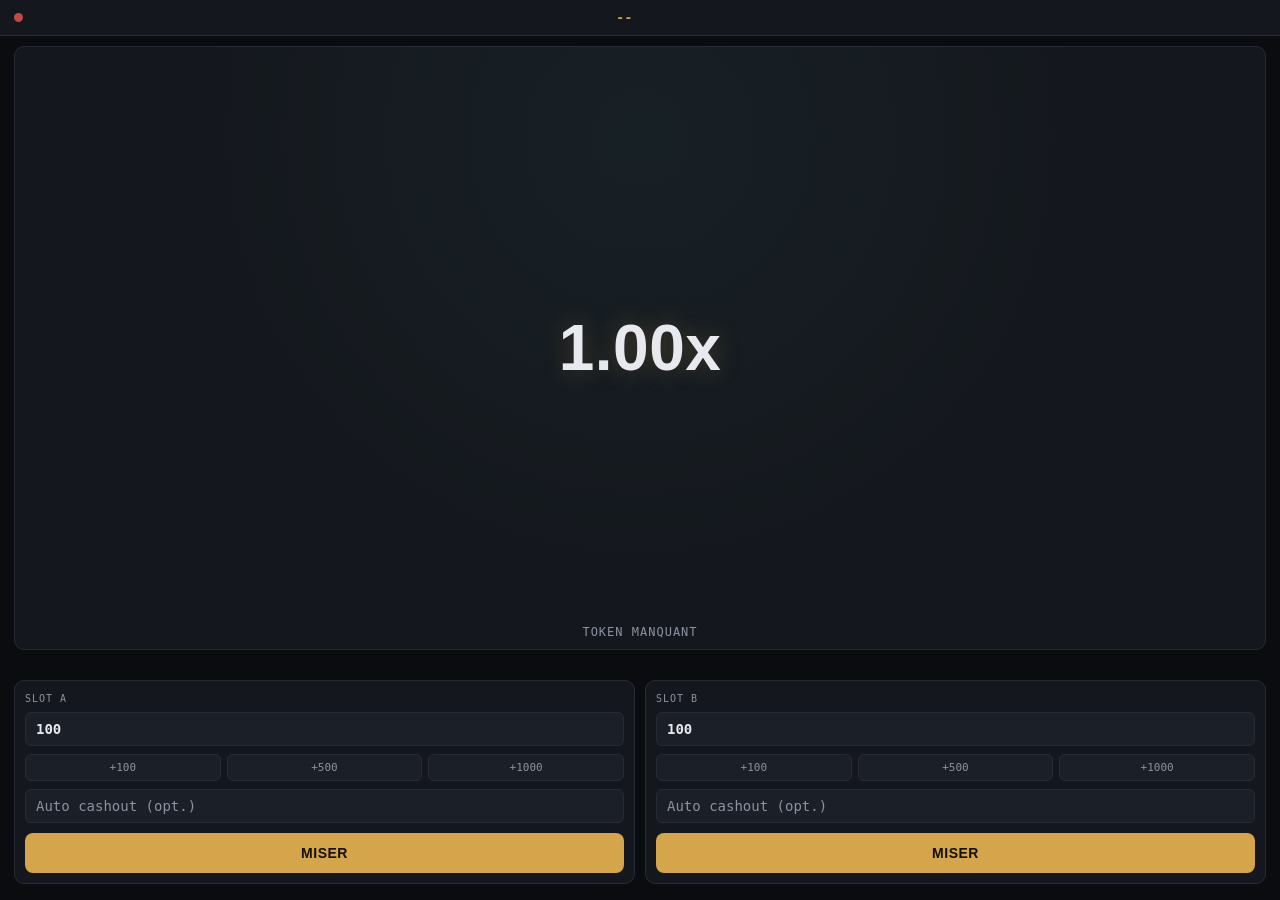
==== index.html @ d6b497b8 "engine FSM complet (Created→BettingOpen→BettingClosed→Running→Crashed→Settled), fairness.go reecrit," ====
<!DOCTYPE html>
<html lang="fr">
<head>
<meta charset="UTF-8">
<meta name="viewport" content="width=device-width, initial-scale=1, user-scalable=no">
<title>223CRASH</title>
<link rel="stylesheet" href="style.css">
</head>
<body>

<div id="topbar">
  <div id="connection-status" data-state="disconnected"></div>
  <div id="balance-display">--</div>
  <div id="round-id"></div>
</div>

<div id="multiplier-zone">
  <canvas id="game-canvas"></canvas>
  <div id="multiplier-display">1.00x</div>
  <div id="round-state">en attente</div>
</div>

<div id="history-strip"></div>

<div id="panels">
  <div class="bet-panel" data-slot="A" data-active="false">
    <input type="number" class="amount" value="100" min="1" step="1">
    <div class="quick-stakes">
      <button data-add="100">+100</button>
      <button data-add="500">+500</button>
      <button data-add="1000">+1000</button>
    </div>
    <input type="number" class="auto-cashout" placeholder="Auto cashout (opt.)" min="1.01" step="0.01">
    <button class="action-btn">MISER</button>
  </div>
  <div class="bet-panel" data-slot="B" data-active="false">
    <input type="number" class="amount" value="100" min="1" step="1">
    <div class="quick-stakes">
      <button data-add="100">+100</button>
      <button data-add="500">+500</button>
      <button data-add="1000">+1000</button>
    </div>
    <input type="number" class="auto-cashout" placeholder="Auto cashout (opt.)" min="1.01" step="0.01">
    <button class="action-btn">MISER</button>
  </div>
</div>

<script type="module">
import { CrashSocket } from './ws.js';

const params = new URLSearchParams(location.search);
const token = params.get('token');

if (!token) {
  document.getElementById('round-state').textContent = 'token manquant';
} else {
  const wsProtocol = location.protocol === 'https:' ? 'wss://' : 'ws://';
  const wsUrl = `${wsProtocol}${location.hostname}:3000`;
  const socket = new CrashSocket({ url: wsUrl, token });

  const statusEl = document.getElementById('connection-status');
  const balanceEl = document.getElementById('balance-display');
  const roundIdEl = document.getElementById('round-id');
  const multEl = document.getElementById('multiplier-display');
  const roundStateEl = document.getElementById('round-state');
  const zoneEl = document.getElementById('multiplier-zone');
  const historyEl = document.getElementById('history-strip');
  const canvas = document.getElementById('game-canvas');
  const ctx = canvas.getContext('2d');

  function resizeCanvas() {
    canvas.width = zoneEl.clientWidth;
    canvas.height = zoneEl.clientHeight;
  }
  resizeCanvas();
  window.addEventListener('resize', resizeCanvas);

  // formule engine confirmée : e^(0.00006 * elapsedMs)
  function multiplierAt(elapsedMs) {
    return Math.exp(0.00006 * elapsedMs);
  }

  let roundStartTs = null;
  let rafId = null;

  function drawCurve(elapsedMs) {
    ctx.clearRect(0, 0, canvas.width, canvas.height);
    const w = canvas.width, h = canvas.height;
    ctx.beginPath();
    ctx.strokeStyle = '#D4A54A';
    ctx.lineWidth = 2;
    const steps = 80;
    let lastX = 0, lastY = h;
    for (let i = 0; i <= steps; i++) {
      const t = (elapsedMs * i) / steps;
      const m = multiplierAt(t);
      const x = (i / steps) * w * 0.9;
      const y = h - Math.min((m - 1) * (h / 4), h * 0.85);
      if (i === 0) ctx.moveTo(x, y); else ctx.lineTo(x, y);
      lastX = x; lastY = y;
    }
    ctx.stroke();
    // point teal = position courante (placeholder en attendant sprite avion)
    ctx.beginPath();
    ctx.fillStyle = '#4FB8AE';
    ctx.arc(lastX, lastY, 5, 0, Math.PI * 2);
    ctx.fill();
  }

  function loop() {
    if (roundStartTs) {
      drawCurve(performance.now() - roundStartTs);
    }
    rafId = requestAnimationFrame(loop);
  }
  loop();

  function pushHistory(crashPoint) {
    const el = document.createElement('div');
    el.className = 'entry ' + (crashPoint < 1.5 ? 'low' : crashPoint < 5 ? 'mid' : 'high');
    el.textContent = crashPoint.toFixed(2) + 'x';
    historyEl.prepend(el);
    while (historyEl.children.length > 30) historyEl.lastChild.remove();
  }

  socket.addEventListener('status', (e) => {
    statusEl.dataset.state = e.detail.state;
  });

  socket.addEventListener('balance', (e) => {
    balanceEl.textContent = Number(e.detail.balance).toFixed(2);
  });

  socket.addEventListener('serverError', (e) => {
    roundStateEl.textContent = e.detail.reason || 'erreur';
  });

  socket.addEventListener('broadcast', (e) => {
    const { type, data } = e.detail;
    if (type === 'ROUND_START') {
      roundIdEl.textContent = data.roundId ?? '';
      roundStateEl.textContent = 'mises ouvertes';
      multEl.textContent = '1.00x';
      multEl.classList.remove('crashed');
      zoneEl.classList.remove('crashed');
      roundStartTs = null;
    } else if (type === 'TICK') {
      if (roundStartTs === null) roundStartTs = performance.now() - (data.elapsedMs || 0);
      roundStateEl.textContent = 'en vol';
      multEl.textContent = Number(data.multiplier).toFixed(2) + 'x';
    } else if (type === 'CRASH') {
      roundStateEl.textContent = 'crashé';
      multEl.textContent = Number(data.crashPoint).toFixed(2) + 'x';
      multEl.classList.add('crashed');
      zoneEl.classList.add('crashed');
      pushHistory(data.crashPoint);
      roundStartTs = null;
    }
  });

  socket.addEventListener('playerEvent', (e) => {
    const { type, data } = e.detail;
    const panel = document.querySelector(`.bet-panel[data-slot="${data.slot}"]`);
    if (!panel) return;
    if (type === 'BET_ACCEPTED') panel.dataset.active = 'true';
    if (type === 'BET_REJECTED') panel.dataset.active = 'false';
    if (type === 'CASHOUT_ACCEPTED' || type === 'CASHOUT_REJECTED') panel.dataset.active = 'false';
  });

  document.querySelectorAll('.bet-panel').forEach((panel) => {
    const slot = panel.dataset.slot;
    const amountInput = panel.querySelector('.amount');
    const autoInput = panel.querySelector('.auto-cashout');
    const btn = panel.querySelector('.action-btn');

    panel.querySelectorAll('.quick-stakes button').forEach((b) => {
      b.addEventListener('click', () => {
        amountInput.value = Number(amountInput.value || 0) + Number(b.dataset.add);
      });
    });

    btn.addEventListener('click', () => {
      if (panel.dataset.active === 'true') {
        socket.cashout(slot);
      } else {
        const amount = Number(amountInput.value);
        const auto = autoInput.value ? Number(autoInput.value) : null;
        if (amount > 0) socket.bet(slot, amount, auto);
      }
    });
  });

  socket.connect();
}
</script>
</body>
</html>
---- style.css ----
/* 223CRASH — ticket de pari vérifiable, dark space */

:root {
  --bg: #0A0C10;
  --panel: #14171D;
  --panel-alt: #1B1F27;
  --border: #262B35;
  --text: #E7E9EE;
  --text-dim: #8B92A0;
  --gold: #D4A54A;
  --red: #C2493D;
  --teal: #4FB8AE;
  --mono: 'JetBrains Mono', 'SFMono-Regular', ui-monospace, Menlo, Consolas, monospace;
  --sans: 'Space Grotesk', -apple-system, BlinkMacSystemFont, 'Segoe UI', sans-serif;
}

* { box-sizing: border-box; margin: 0; padding: 0; }

html, body {
  height: 100%;
  background: var(--bg);
  color: var(--text);
  font-family: var(--sans);
  -webkit-tap-highlight-color: transparent;
  overflow-x: hidden;
}

body {
  display: flex;
  flex-direction: column;
  min-height: 100vh;
}

/* ---------- topbar ---------- */

#topbar {
  display: flex;
  align-items: center;
  justify-content: space-between;
  gap: 12px;
  padding: 10px 14px;
  background: var(--panel);
  border-bottom: 1px solid var(--border);
  font-family: var(--mono);
  font-size: 13px;
  flex-shrink: 0;
}

#connection-status {
  width: 9px;
  height: 9px;
  border-radius: 50%;
  background: var(--text-dim);
  flex-shrink: 0;
}
#connection-status[data-state="connected"]  { background: var(--teal); box-shadow: 0 0 6px var(--teal); }
#connection-status[data-state="connecting"] { background: var(--gold); animation: pulse 1s infinite; }
#connection-status[data-state="disconnected"] { background: var(--red); }

#balance-display {
  flex: 1;
  text-align: center;
  color: var(--gold);
  font-weight: 600;
  letter-spacing: 0.3px;
}

#round-id {
  color: var(--text-dim);
  font-size: 11px;
  min-width: 40px;
  text-align: right;
}

/* ---------- multiplier zone ---------- */

#multiplier-zone {
  position: relative;
  flex: 1;
  min-height: 240px;
  margin: 10px 14px 0;
  border-radius: 10px;
  background:
    radial-gradient(circle at 50% 15%, rgba(79,184,174,0.06), transparent 60%),
    var(--panel);
  border: 1px solid var(--border);
  overflow: hidden;
  display: flex;
  align-items: center;
  justify-content: center;
}

#game-canvas {
  position: absolute;
  inset: 0;
  width: 100%;
  height: 100%;
}

#multiplier-display {
  position: relative;
  z-index: 1;
  font-family: var(--sans);
  font-weight: 700;
  font-size: clamp(36px, 12vw, 64px);
  letter-spacing: 0.5px;
  color: var(--text);
  text-shadow: 0 0 24px rgba(212,165,74,0.25);
  transition: color 0.15s ease;
}
#multiplier-display.crashed {
  color: var(--red);
  text-shadow: 0 0 24px rgba(194,73,61,0.45);
}

#round-state {
  position: absolute;
  bottom: 10px;
  left: 0;
  right: 0;
  text-align: center;
  z-index: 1;
  font-family: var(--mono);
  font-size: 12px;
  color: var(--text-dim);
  text-transform: uppercase;
  letter-spacing: 1px;
}

#multiplier-zone.crashed {
  animation: shake 0.35s ease;
  border-color: rgba(194,73,61,0.5);
}

@keyframes shake {
  0%, 100% { transform: translateX(0); }
  20% { transform: translateX(-6px); }
  40% { transform: translateX(5px); }
  60% { transform: translateX(-3px); }
  80% { transform: translateX(2px); }
}

@keyframes pulse {
  0%, 100% { opacity: 1; }
  50% { opacity: 0.35; }
}

/* ---------- history strip ---------- */

#history-strip {
  display: flex;
  gap: 6px;
  padding: 10px 14px;
  overflow-x: auto;
  scrollbar-width: none;
  flex-shrink: 0;
}
#history-strip::-webkit-scrollbar { display: none; }

#history-strip .entry {
  flex-shrink: 0;
  padding: 4px 9px;
  border-radius: 6px;
  font-family: var(--mono);
  font-size: 12px;
  font-weight: 600;
  background: var(--panel-alt);
  border: 1px solid var(--border);
}
#history-strip .entry.low  { color: var(--red); }
#history-strip .entry.mid  { color: var(--text-dim); }
#history-strip .entry.high { color: var(--teal); }

/* ---------- bet panels ---------- */

#panels {
  display: grid;
  grid-template-columns: 1fr 1fr;
  gap: 10px;
  padding: 10px 14px 16px;
  flex-shrink: 0;
}

.bet-panel {
  position: relative;
  display: flex;
  flex-direction: column;
  gap: 8px;
  padding: 12px 10px 10px;
  background: var(--panel);
  border: 1px solid var(--border);
  border-radius: 10px;
  transition: border-color 0.15s ease, box-shadow 0.15s ease;
}

.bet-panel::before {
  content: "SLOT " attr(data-slot);
  font-family: var(--mono);
  font-size: 10px;
  letter-spacing: 1px;
  color: var(--text-dim);
}

.bet-panel[data-active="true"] {
  border-color: var(--teal);
  box-shadow: 0 0 0 1px rgba(79,184,174,0.25), 0 0 14px rgba(79,184,174,0.12);
}

.bet-panel input {
  width: 100%;
  background: var(--panel-alt);
  border: 1px solid var(--border);
  border-radius: 6px;
  color: var(--text);
  font-family: var(--mono);
  font-size: 14px;
  padding: 8px 10px;
  outline: none;
}
.bet-panel input:focus { border-color: var(--gold); }
.bet-panel input::placeholder { color: var(--text-dim); }

.bet-panel input.amount { font-weight: 600; }

.bet-panel input[type=number]::-webkit-inner-spin-button,
.bet-panel input[type=number]::-webkit-outer-spin-button {
  -webkit-appearance: none;
  margin: 0;
}

.quick-stakes {
  display: grid;
  grid-template-columns: repeat(3, 1fr);
  gap: 6px;
}

.quick-stakes button {
  padding: 6px 0;
  background: var(--panel-alt);
  border: 1px solid var(--border);
  border-radius: 6px;
  color: var(--text-dim);
  font-family: var(--mono);
  font-size: 11px;
  cursor: pointer;
}
.quick-stakes button:active { background: var(--border); color: var(--text); }

.action-btn {
  margin-top: 2px;
  padding: 12px 0;
  border: none;
  border-radius: 8px;
  background: var(--gold);
  color: #14100A;
  font-family: var(--sans);
  font-weight: 700;
  font-size: 14px;
  letter-spacing: 0.5px;
  cursor: pointer;
}
.action-btn:active { filter: brightness(0.9); }

.bet-panel[data-active="true"] .action-btn {
  background: var(--red);
  color: #FFF3F1;
}

.bet-panel input:disabled,
.bet-panel button:disabled {
  opacity: 0.4;
  pointer-events: none;
}

/* ---------- small screens ---------- */

@media (max-width: 360px) {
  #topbar { font-size: 12px; padding: 8px 10px; }
  #multiplier-zone { margin: 8px 10px 0; min-height: 200px; }
  #panels { padding: 8px 10px 12px; gap: 8px; }
  .quick-stakes button { font-size: 10px; }
}EOF
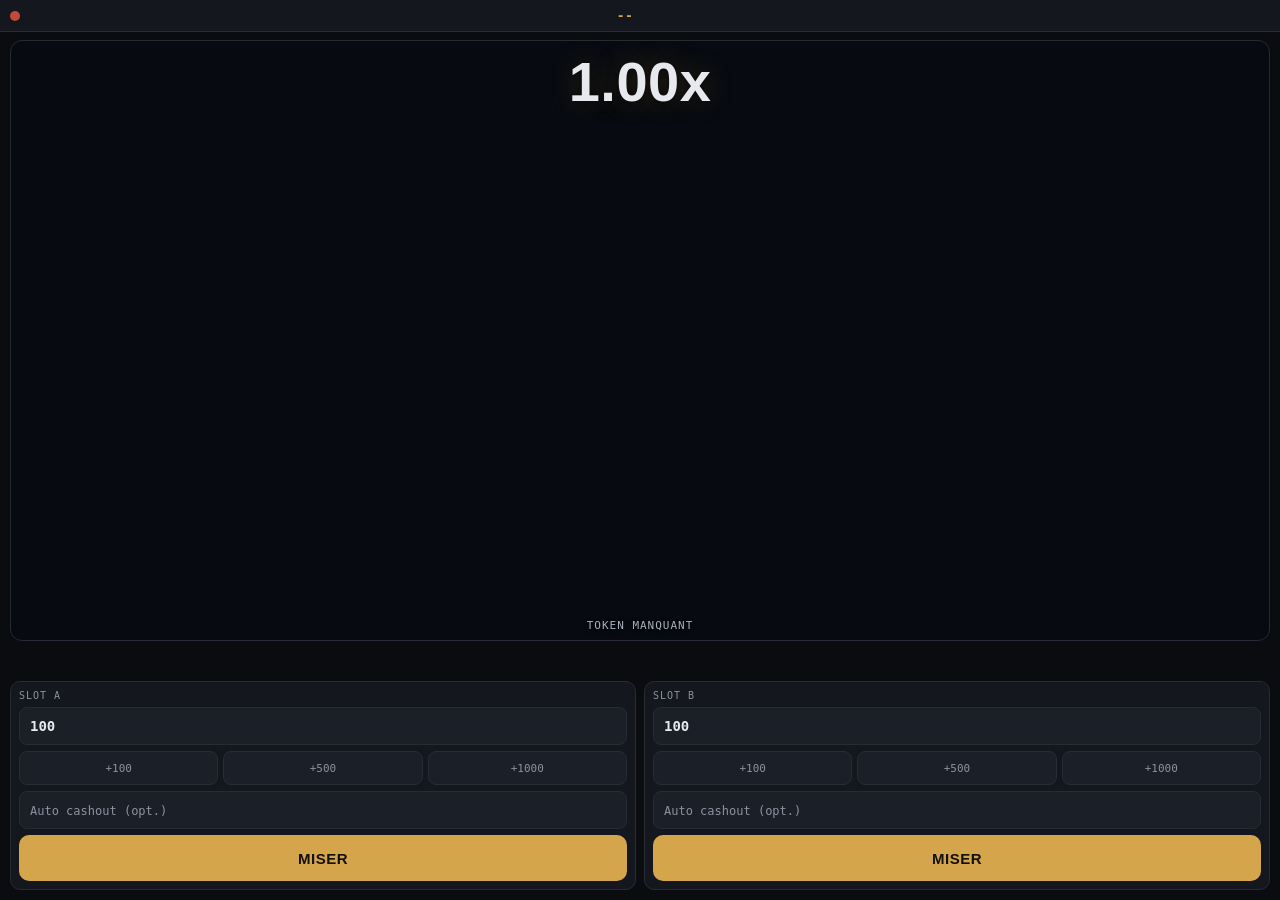
==== commit 4eabb5a5: "chore(frontend): index.html/style.css" ====
--- a/index.html
+++ b/index.html
@@ -51,6 +51,11 @@
 const params = new URLSearchParams(location.search);
 const token = params.get('token');
 
+// Le token ne doit pas rester visible dans la barre d'adresse / l'historique.
+if (token) {
+  history.replaceState(null, '', location.pathname);
+}
+
 if (!token) {
   document.getElementById('round-state').textContent = 'token manquant';
 } else {
@@ -65,55 +70,633 @@
   const roundStateEl = document.getElementById('round-state');
   const zoneEl = document.getElementById('multiplier-zone');
   const historyEl = document.getElementById('history-strip');
+  const panelsEl = document.getElementById('panels');
   const canvas = document.getElementById('game-canvas');
   const ctx = canvas.getContext('2d');
 
+  /* =====================================================================
+     SCÈNE — hélicoptère militaire (canvas pur, zéro asset)
+     Source de vérité = elapsedMs serveur (resync à chaque TICK).
+     ===================================================================== */
+
+  const DPR = Math.min(window.devicePixelRatio || 1, 2);
+  const TILE = 960;
+  const TWO_PI = Math.PI * 2;
+  let W = 0, H = 0, S = 1, GY = 0;
+
   function resizeCanvas() {
-    canvas.width = zoneEl.clientWidth;
-    canvas.height = zoneEl.clientHeight;
+    W = zoneEl.clientWidth;
+    H = zoneEl.clientHeight;
+    if (!W || !H) return;
+    canvas.width = Math.round(W * DPR);
+    canvas.height = Math.round(H * DPR);
+    ctx.setTransform(DPR, 0, 0, DPR, 0, 0);
+    S = Math.max(0.62, Math.min(1.15, W / 460));
+    GY = H - 38;
   }
   resizeCanvas();
-  window.addEventListener('resize', resizeCanvas);
+  if (window.ResizeObserver) new ResizeObserver(resizeCanvas).observe(zoneEl);
+  else window.addEventListener('resize', resizeCanvas);
 
   // formule engine confirmée : e^(0.00006 * elapsedMs)
   function multiplierAt(elapsedMs) {
     return Math.exp(0.00006 * elapsedMs);
   }
 
+  // ---------- monde procédural (déterministe, tuilé) ----------
+  function mulberry32(a) {
+    return function () {
+      a |= 0; a = (a + 0x6D2B79F5) | 0;
+      let t = Math.imul(a ^ (a >>> 15), 1 | a);
+      t = (t + Math.imul(t ^ (t >>> 7), 61 | t)) ^ t;
+      return ((t ^ (t >>> 14)) >>> 0) / 4294967296;
+    };
+  }
+
+  function makeSkyline(seed, wMin, wMax, hMin, hMax) {
+    const rnd = mulberry32(seed);
+    const arr = [];
+    let x = 0;
+    while (x < TILE) {
+      const w = wMin + rnd() * (wMax - wMin);
+      arr.push({ x, w, h: hMin + rnd() * (hMax - hMin), id: arr.length });
+      x += w + rnd() * 5;
+    }
+    const f = TILE / x;
+    arr.forEach((b) => { b.x *= f; b.w *= f; });
+    return arr;
+  }
+
+  const SKY_FAR = makeSkyline(101, 30, 70, 30, 90);
+  const SKY_MID = makeSkyline(202, 24, 56, 24, 70);
+  const rndW = mulberry32(2231);
+  const STARS = Array.from({ length: 70 }, () => ({ x: rndW() * TILE, y: rndW(), r: 0.7 + rndW() * 1.3, tw: rndW() * TWO_PI }));
+  const CLOUDS = Array.from({ length: 6 }, () => ({ x: rndW() * TILE, y: 0.12 + rndW() * 0.5, w: 80 + rndW() * 100, s: 0.7 + rndW() * 0.6 }));
+
+  function eachTile(scroll, cb) {
+    const off = -(((scroll % TILE) + TILE) % TILE);
+    for (let ox = off; ox < W; ox += TILE) cb(ox);
+  }
+
+  function dot(x, y, r) {
+    ctx.beginPath();
+    ctx.arc(x, y, r, 0, TWO_PI);
+    ctx.fill();
+  }
+
+  // ---------- trajectoire : 100% fonction de elapsedMs ----------
+  // Marges calées sur l'envergure de l'hélico (queue ~96, rotor/nez ~78) pour ne jamais être coupé.
+  const x0 = () => Math.max(W * 0.2, 104 * S);
+  const xMax = () => Math.max(x0() + 20, W - 92 * S);
+  const y0 = () => GY - 32 * S;       // roues posées sur le pad
+  const yTop = () => H * 0.42;
+
+  function pos(e) {
+    const m = multiplierAt(e);
+    const r = 1 - 1 / (1 + (m - 1) * 0.6);
+    const p = 1 - Math.exp(-e / 9000);
+    return {
+      x: x0() + p * (xMax() - x0()),
+      y: y0() - r * (y0() - yTop()),
+      r,
+    };
+  }
+
+  // ---------- décor ----------
+  function drawSky(r) {
+    const g = ctx.createLinearGradient(0, 0, 0, GY);
+    g.addColorStop(0, '#04060A');
+    g.addColorStop(0.6, '#0B121A');
+    g.addColorStop(1, '#17252E');
+    ctx.fillStyle = g;
+    ctx.fillRect(0, 0, W, H);
+    const glow = ctx.createRadialGradient(W * 0.5, GY, 0, W * 0.5, GY, W * 0.7);
+    glow.addColorStop(0, `rgba(79,184,174,${0.16 * (1 - r * 0.7)})`);
+    glow.addColorStop(1, 'rgba(79,184,174,0)');
+    ctx.fillStyle = glow;
+    ctx.fillRect(0, 0, W, H);
+  }
+
+  function drawMoon(r) {
+    const mx = W * 0.82, my = H * 0.2 + r * 18;
+    ctx.fillStyle = 'rgba(221,230,234,0.08)';
+    dot(mx, my, 30 * S);
+    ctx.fillStyle = 'rgba(221,230,234,0.85)';
+    dot(mx, my, 12 * S);
+  }
+
+  function drawStars(scroll, r, now) {
+    ctx.fillStyle = '#E7E9EE';
+    const base = 0.45 + 0.55 * r;
+    eachTile(scroll, (ox) => {
+      for (const s of STARS) {
+        const sx = ox + s.x;
+        if (sx < 0 || sx > W) continue;
+        const tw = 0.5 + 0.5 * Math.sin(now / 700 + s.tw);
+        ctx.globalAlpha = base * (0.35 + 0.65 * tw);
+        ctx.fillRect(sx, s.y * (GY - 24), s.r, s.r);
+      }
+    });
+    ctx.globalAlpha = 1;
+  }
+
+  function drawClouds(scroll, r) {
+    ctx.fillStyle = 'rgba(143,182,194,0.07)';
+    eachTile(scroll, (ox) => {
+      for (const c of CLOUDS) {
+        const cx = ox + c.x;
+        const w = c.w * S;
+        if (cx < -w || cx > W + w) continue;
+        const cy = c.y * H * 0.7 + r * 28;
+        ctx.beginPath();
+        ctx.ellipse(cx, cy, w * 0.5, 9 * S * c.s, 0, 0, TWO_PI);
+        ctx.fill();
+        ctx.beginPath();
+        ctx.ellipse(cx + w * 0.22, cy - 6 * S, w * 0.3, 8 * S * c.s, 0, 0, TWO_PI);
+        ctx.fill();
+      }
+    });
+  }
+
+  function drawSkyline(layer, scroll, color, windows) {
+    ctx.fillStyle = color;
+    eachTile(scroll, (ox) => {
+      for (const b of layer) {
+        const bx = ox + b.x;
+        if (bx > W || bx + b.w < 0) continue;
+        const bh = b.h * S;
+        ctx.fillRect(bx, GY - bh, b.w + 1, bh);
+      }
+    });
+    if (!windows) return;
+    ctx.fillStyle = 'rgba(212,165,74,0.5)';
+    eachTile(scroll, (ox) => {
+      for (const b of layer) {
+        const bx = ox + b.x;
+        if (bx > W || bx + b.w < 0) continue;
+        const bh = b.h * S;
+        const cols = Math.max(1, Math.floor(b.w / 9));
+        const rows = Math.floor(bh / 12) - 1;
+        for (let rr = 0; rr < rows; rr++) {
+          for (let cc = 0; cc < cols; cc++) {
+            if (((b.id * 31 + rr * 17 + cc * 7) % 5) === 0) {
+              ctx.fillRect(bx + 4 + cc * 9, GY - bh + 6 + rr * 12, 3, 4);
+            }
+          }
+        }
+      }
+    });
+  }
+
+  function drawGround(sN) {
+    ctx.fillStyle = '#0B1016';
+    ctx.fillRect(0, GY, W, H - GY);
+    ctx.fillStyle = 'rgba(212,165,74,0.35)';
+    ctx.fillRect(0, GY, W, 1);
+    const sp = 46 * S;
+    ctx.fillStyle = 'rgba(79,184,174,0.75)';
+    for (let x = -(sN % sp); x < W; x += sp) dot(x, GY + 7 * S, 1.6);
+  }
+
+  function drawPad(sN, now) {
+    const px = x0() + 22 * S - sN;
+    if (px < -90 * S) return;
+    const w = 62 * S, top = GY - 6 * S;
+    ctx.fillStyle = '#2A303B';
+    ctx.fillRect(px - w, top, w * 2, 6 * S);
+    ctx.fillStyle = '#D4A54A';
+    ctx.fillRect(px - w, top, w * 2, 1.6);
+    const blink = (Math.floor(now / 500) % 2) ? 1 : 0.35;
+    ctx.fillStyle = `rgba(79,184,174,${blink})`;
+    dot(px - w + 4, top + 3 * S, 1.8);
+    dot(px + w - 4, top + 3 * S, 1.8);
+  }
+
+  function drawDust(cx, now, k) {
+    ctx.fillStyle = `rgba(150,160,170,${0.16 * k})`;
+    for (let i = 0; i < 6; i++) {
+      const ph = (now / 520 + i * 0.31) % 1;
+      const dir = i % 2 ? 1 : -1;
+      ctx.beginPath();
+      ctx.ellipse(cx + dir * (20 + ph * 70) * S, GY - 3 * S, (12 + ph * 18) * S, (2.5 + ph * 3) * S, 0, 0, TWO_PI);
+      ctx.fill();
+    }
+  }
+
+  function drawTrail(e, stroke, fillTop) {
+    if (e <= 0) return;
+    const n = 56;
+    const first = pos(0);
+    let p = first;
+    ctx.beginPath();
+    ctx.moveTo(first.x, first.y);
+    for (let i = 1; i <= n; i++) {
+      p = pos((e * i) / n);
+      ctx.lineTo(p.x, p.y);
+    }
+    ctx.strokeStyle = stroke;
+    ctx.lineWidth = 2.5;
+    ctx.lineJoin = 'round';
+    ctx.stroke();
+    ctx.lineTo(p.x, GY);
+    ctx.lineTo(first.x, GY);
+    ctx.closePath();
+    const g = ctx.createLinearGradient(0, p.y, 0, GY);
+    g.addColorStop(0, fillTop);
+    g.addColorStop(1, 'rgba(0,0,0,0)');
+    ctx.fillStyle = g;
+    ctx.fill();
+  }
+
+  // ---------- hélicoptère militaire (vue de côté, nez vers la droite) ----------
+  function bodyPath() {
+    ctx.beginPath();
+    ctx.moveTo(66, 7);
+    ctx.quadraticCurveTo(67, -2, 52, -6);
+    ctx.lineTo(34, -12);
+    ctx.lineTo(20, -14);
+    ctx.lineTo(-10, -17);
+    ctx.lineTo(-40, -10);
+    ctx.lineTo(-92, -8);
+    ctx.lineTo(-92, -3);
+    ctx.lineTo(-40, 6);
+    ctx.lineTo(-10, 14);
+    ctx.lineTo(40, 14);
+    ctx.quadraticCurveTo(62, 14, 66, 7);
+    ctx.closePath();
+  }
+
+  function poly(pts) {
+    ctx.beginPath();
+    ctx.moveTo(pts[0][0], pts[0][1]);
+    for (let i = 1; i < pts.length; i++) ctx.lineTo(pts[i][0], pts[i][1]);
+    ctx.closePath();
+  }
+
+  function patch(cx, cy, rx, ry, color) {
+    ctx.fillStyle = color;
+    ctx.beginPath();
+    ctx.ellipse(cx, cy, rx, ry, 0, 0, TWO_PI);
+    ctx.fill();
+  }
+
+  function drawHeli(x, y, angle, s, phase, now) {
+    ctx.save();
+    ctx.translate(x, y);
+    ctx.rotate(angle);
+    ctx.scale(s, s);
+    ctx.lineCap = 'round';
+    ctx.lineJoin = 'round';
+
+    // train d'atterrissage fixe
+    ctx.strokeStyle = '#1B1E1A';
+    ctx.lineWidth = 3;
+    ctx.beginPath();
+    ctx.moveTo(-6, 12); ctx.lineTo(-6, 24);
+    ctx.moveTo(50, 12); ctx.lineTo(52, 22);
+    ctx.stroke();
+    ctx.fillStyle = '#14171D';
+    dot(-6, 25, 4.2); dot(52, 23.5, 3.2);
+    ctx.fillStyle = '#8B92A0';
+    dot(-6, 25, 1.6); dot(52, 23.5, 1.2);
+
+    // pylône + pod de roquettes
+    ctx.strokeStyle = '#2A2D28';
+    ctx.lineWidth = 3;
+    ctx.beginPath();
+    ctx.moveTo(14, 11); ctx.lineTo(14, 16);
+    ctx.stroke();
+    ctx.fillStyle = '#3A3F36';
+    ctx.fillRect(4, 15, 34, 7);
+    ctx.fillStyle = '#12140F';
+    dot(37, 17.2, 1.3); dot(37, 20, 1.3);
+    ctx.fillStyle = '#6B7466';
+    ctx.fillRect(4, 15, 34, 1.4);
+
+    // canon sous le nez
+    ctx.strokeStyle = '#23261F';
+    ctx.lineWidth = 3;
+    ctx.beginPath();
+    ctx.moveTo(54, 11); ctx.lineTo(75, 13.5);
+    ctx.stroke();
+
+    // fuselage + camouflage
+    const bg = ctx.createLinearGradient(0, -18, 0, 14);
+    bg.addColorStop(0, '#6E7F45');
+    bg.addColorStop(1, '#46522B');
+    bodyPath();
+    ctx.fillStyle = bg;
+    ctx.fill();
+    ctx.save();
+    bodyPath();
+    ctx.clip();
+    patch(10, -6, 26, 6, 'rgba(45,56,26,0.85)');
+    patch(-52, -2, 28, 4, 'rgba(45,56,26,0.85)');
+    patch(52, 5, 14, 5, 'rgba(45,56,26,0.85)');
+    patch(-20, 3, 18, 5, 'rgba(150,130,78,0.75)');
+    patch(30, -11, 11, 4, 'rgba(150,130,78,0.7)');
+    patch(-72, -5, 12, 3, 'rgba(150,130,78,0.7)');
+    ctx.restore();
+    bodyPath();
+    ctx.strokeStyle = 'rgba(0,0,0,0.4)';
+    ctx.lineWidth = 1;
+    ctx.stroke();
+
+    // nacelle moteur + échappement
+    ctx.fillStyle = '#3B4524';
+    ctx.beginPath();
+    ctx.ellipse(-12, -19, 20, 7, 0, 0, TWO_PI);
+    ctx.fill();
+    ctx.fillStyle = '#12140F';
+    ctx.beginPath();
+    ctx.ellipse(-30, -19, 3.5, 3, 0, 0, TWO_PI);
+    ctx.fill();
+
+    // verrières tandem (tireur devant, pilote surélevé derrière)
+    ctx.fillStyle = 'rgba(120,200,205,0.88)';
+    poly([[64, 5], [60, -3], [48, -8], [36, -11], [34, 0], [52, 3]]);
+    ctx.fill();
+    poly([[30, -12], [22, -19], [8, -19], [5, -4], [30, -2]]);
+    ctx.fill();
+    ctx.fillStyle = 'rgba(255,255,255,0.25)';
+    poly([[58, 1], [54, -4], [44, -7], [40, -6], [46, 0]]);
+    ctx.fill();
+    poly([[24, -16], [12, -16], [10, -9], [22, -9]]);
+    ctx.fill();
+    ctx.strokeStyle = '#2A3320';
+    ctx.lineWidth = 1.5;
+    poly([[64, 5], [60, -3], [48, -8], [36, -11], [34, 0], [52, 3]]);
+    ctx.stroke();
+    poly([[30, -12], [22, -19], [8, -19], [5, -4], [30, -2]]);
+    ctx.stroke();
+
+    // cocarde tricolore (vert / jaune / rouge) + immatriculation
+    ctx.fillStyle = '#1FA34A'; dot(-30, -2, 8);
+    ctx.fillStyle = '#F2C230'; dot(-30, -2, 5.4);
+    ctx.fillStyle = '#D2342B'; dot(-30, -2, 2.8);
+    ctx.fillStyle = 'rgba(231,233,238,0.85)';
+    ctx.font = '700 7px sans-serif';
+    ctx.textAlign = 'center';
+    ctx.fillText('223', -62, 0.5);
+
+    // stabilisateur + dérive aux couleurs nationales
+    ctx.fillStyle = '#3B4524';
+    ctx.fillRect(-94, -9, 16, 3);
+    ctx.fillStyle = '#4F5C30';
+    poly([[-80, -8], [-92, -32], [-79, -32], [-66, -8]]);
+    ctx.fill();
+    ctx.save();
+    poly([[-80, -8], [-92, -32], [-79, -32], [-66, -8]]);
+    ctx.clip();
+    ctx.fillStyle = '#1FA34A'; ctx.fillRect(-94, -34, 10, 30);
+    ctx.fillStyle = '#F2C230'; ctx.fillRect(-84, -34, 9, 30);
+    ctx.fillStyle = '#D2342B'; ctx.fillRect(-75, -34, 10, 30);
+    ctx.restore();
+
+    // feu anticollision clignotant
+    ctx.fillStyle = `rgba(255,70,60,${(Math.floor(now / 450) % 2) ? 1 : 0.25})`;
+    dot(-86, -33, 2.2);
+
+    // rotor anticouple
+    ctx.save();
+    ctx.translate(-91, -22);
+    ctx.fillStyle = 'rgba(231,233,238,0.12)';
+    dot(0, 0, 11);
+    const a = phase * 1.4;
+    ctx.strokeStyle = 'rgba(231,233,238,0.85)';
+    ctx.lineWidth = 2;
+    ctx.beginPath();
+    ctx.moveTo(Math.cos(a) * 11, Math.sin(a) * 11); ctx.lineTo(-Math.cos(a) * 11, -Math.sin(a) * 11);
+    ctx.moveTo(Math.cos(a + Math.PI / 2) * 11, Math.sin(a + Math.PI / 2) * 11);
+    ctx.lineTo(-Math.cos(a + Math.PI / 2) * 11, -Math.sin(a + Math.PI / 2) * 11);
+    ctx.stroke();
+    ctx.fillStyle = '#14171D';
+    dot(0, 0, 2.2);
+    ctx.restore();
+
+    // mât + rotor principal 5 pales
+    ctx.fillStyle = '#2A3320';
+    ctx.fillRect(3, -31, 6, 13);
+    const L = 78, hx = 6, hy = -31;
+    ctx.fillStyle = 'rgba(231,233,238,0.10)';
+    ctx.beginPath();
+    ctx.ellipse(hx, hy, L, 4.5, 0, 0, TWO_PI);
+    ctx.fill();
+    ctx.strokeStyle = 'rgba(205,210,218,0.92)';
+    ctx.lineWidth = 2.4;
+    ctx.beginPath();
+    for (let k = 0; k < 5; k++) {
+      const ang = phase + (k * TWO_PI) / 5;
+      ctx.moveTo(hx, hy);
+      ctx.lineTo(hx + Math.cos(ang) * L, hy + Math.sin(ang) * 3.2);
+    }
+    ctx.stroke();
+    ctx.fillStyle = '#14171D';
+    dot(hx, hy, 4.5);
+    ctx.fillStyle = '#6B7466';
+    dot(hx, hy, 1.8);
+
+    ctx.restore();
+  }
+
+  // ---------- explosion au crash ----------
+  let crashFx = null;
+
+  function startCrashFx(e) {
+    const p = pos(e);
+    const fx = { ts: performance.now(), x: p.x, y: p.y, tilt: smoothTilt, parts: [], debris: [], smoke: [], smokeAcc: 0 };
+    for (let i = 0; i < 42; i++) {
+      const a = Math.random() * TWO_PI;
+      const sp = (60 + Math.random() * 280) * S;
+      fx.parts.push({
+        x: p.x, y: p.y, vx: Math.cos(a) * sp, vy: Math.sin(a) * sp - 50,
+        life: 0, max: 500 + Math.random() * 800, r: (2 + Math.random() * 4) * S, hue: Math.random(),
+      });
+    }
+    ['blade', 'blade', 'blade', 'tail', 'body', 'pod'].forEach((kind) => {
+      fx.debris.push({
+        kind, x: p.x, y: p.y,
+        vx: (Math.random() - 0.5) * 300 * S, vy: -(80 + Math.random() * 240) * S,
+        rot: Math.random() * TWO_PI, vr: (Math.random() - 0.5) * 16,
+      });
+    });
+    crashFx = fx;
+  }
+
+  function drawDebris(d, alpha) {
+    ctx.save();
+    ctx.globalAlpha = alpha;
+    ctx.translate(d.x, d.y);
+    ctx.rotate(d.rot);
+    ctx.scale(S, S);
+    if (d.kind === 'blade') {
+      ctx.fillStyle = '#CDD2DA';
+      ctx.fillRect(-30, -2, 60, 4);
+    } else if (d.kind === 'tail') {
+      ctx.fillStyle = '#4F5C30';
+      ctx.beginPath();
+      ctx.moveTo(-34, -4); ctx.lineTo(34, -6); ctx.lineTo(34, 0); ctx.lineTo(-34, 5);
+      ctx.closePath();
+      ctx.fill();
+      ctx.fillStyle = '#1FA34A'; ctx.fillRect(-34, -16, 6, 11);
+      ctx.fillStyle = '#F2C230'; ctx.fillRect(-28, -16, 6, 11);
+      ctx.fillStyle = '#D2342B'; ctx.fillRect(-22, -16, 6, 11);
+    } else if (d.kind === 'body') {
+      ctx.fillStyle = '#5B6B3A';
+      ctx.beginPath();
+      ctx.ellipse(0, 0, 24, 12, 0, 0, TWO_PI);
+      ctx.fill();
+      ctx.fillStyle = 'rgba(120,200,205,0.9)';
+      ctx.beginPath();
+      ctx.ellipse(10, -3, 9, 6, 0, 0, TWO_PI);
+      ctx.fill();
+    } else {
+      ctx.fillStyle = '#3A3F36';
+      ctx.fillRect(-17, -3.5, 34, 7);
+    }
+    ctx.restore();
+  }
+
+  function renderCrash(now, dt) {
+    const f = crashFx;
+    if (!f) return;
+    const age = now - f.ts;
+
+    if (age < 70) drawHeli(f.x, f.y, f.tilt, S, rotorPhase, now);
+
+    if (age < 700) {
+      const k = age / 700;
+      const rad = (28 + 80 * Math.sqrt(k)) * S;
+      const g = ctx.createRadialGradient(f.x, f.y, 0, f.x, f.y, rad);
+      g.addColorStop(0, `rgba(255,248,220,${1 - k})`);
+      g.addColorStop(0.35, `rgba(255,196,90,${0.9 * (1 - k)})`);
+      g.addColorStop(0.7, `rgba(229,98,46,${0.7 * (1 - k)})`);
+      g.addColorStop(1, 'rgba(229,98,46,0)');
+      ctx.fillStyle = g;
+      dot(f.x, f.y, rad);
+    }
+
+    if (age < 600) {
+      const k = age / 600;
+      ctx.strokeStyle = `rgba(255,214,140,${0.8 * (1 - k)})`;
+      ctx.lineWidth = 3 * (1 - k) + 0.5;
+      ctx.beginPath();
+      ctx.arc(f.x, f.y, (10 + 180 * k) * S, 0, TWO_PI);
+      ctx.stroke();
+    }
+
+    // fumée noire
+    if (age < 1800) {
+      f.smokeAcc += dt;
+      while (f.smokeAcc > 0.045) {
+        f.smokeAcc -= 0.045;
+        f.smoke.push({
+          x: f.x + (Math.random() - 0.5) * 34 * S, y: f.y + (Math.random() - 0.5) * 14 * S,
+          vx: (Math.random() - 0.5) * 24, vy: -(20 + Math.random() * 34),
+          life: 0, max: 1200 + Math.random() * 700, r: (8 + Math.random() * 9) * S,
+        });
+      }
+    }
+    f.smoke = f.smoke.filter((s) => s.life < s.max);
+    for (const s of f.smoke) {
+      s.life += dt * 1000;
+      s.x += s.vx * dt; s.y += s.vy * dt;
+      const k = Math.min(1, s.life / s.max);
+      ctx.fillStyle = `rgba(40,44,52,${0.42 * (1 - k)})`;
+      dot(s.x, s.y, s.r * (1 + k * 1.7));
+    }
+
+    // étincelles
+    f.parts = f.parts.filter((p) => p.life < p.max);
+    for (const p of f.parts) {
+      p.life += dt * 1000;
+      p.vy += 380 * dt;
+      p.x += p.vx * dt; p.y += p.vy * dt;
+      const k = Math.min(1, p.life / p.max);
+      ctx.fillStyle = `hsla(${12 + p.hue * 40},100%,${52 + p.hue * 18}%,${1 - k})`;
+      dot(p.x, p.y, p.r * (1 - k * 0.5));
+    }
+
+    // débris
+    const fade = age > 2200 ? Math.max(0, 1 - (age - 2200) / 900) : 1;
+    if (fade > 0) {
+      for (const d of f.debris) {
+        d.vy += 560 * dt;
+        d.x += d.vx * dt; d.y += d.vy * dt;
+        d.rot += d.vr * dt;
+        if (d.y > GY - 3) {
+          d.y = GY - 3;
+          d.vy *= -0.25; d.vx *= 0.7; d.vr *= 0.6;
+          if (Math.abs(d.vy) < 20) d.vy = 0;
+        }
+        drawDebris(d, fade);
+      }
+    }
+  }
+
+  // ---------- boucle de rendu ----------
+  let mode = 'idle';              // 'idle' | 'flying' | 'crashed'
   let roundStartTs = null;
-  let rafId = null;
-
-  function drawCurve(elapsedMs) {
-    ctx.clearRect(0, 0, canvas.width, canvas.height);
-    const w = canvas.width, h = canvas.height;
-    ctx.beginPath();
-    ctx.strokeStyle = '#D4A54A';
-    ctx.lineWidth = 2;
-    const steps = 80;
-    let lastX = 0, lastY = h;
-    for (let i = 0; i <= steps; i++) {
-      const t = (elapsedMs * i) / steps;
-      const m = multiplierAt(t);
-      const x = (i / steps) * w * 0.9;
-      const y = h - Math.min((m - 1) * (h / 4), h * 0.85);
-      if (i === 0) ctx.moveTo(x, y); else ctx.lineTo(x, y);
-      lastX = x; lastY = y;
-    }
-    ctx.stroke();
-    // point teal = position courante (placeholder en attendant sprite avion)
-    ctx.beginPath();
-    ctx.fillStyle = '#4FB8AE';
-    ctx.arc(lastX, lastY, 5, 0, Math.PI * 2);
-    ctx.fill();
-  }
-
-  function loop() {
-    if (roundStartTs) {
-      drawCurve(performance.now() - roundStartTs);
-    }
-    rafId = requestAnimationFrame(loop);
-  }
-  loop();
+  let crashElapsed = 0;
+  let lastE = 0;
+  let rotorPhase = 0;
+  let smoothTilt = 0.08;
+  let lastFrame = performance.now();
+
+  function render(now, dt) {
+    if (!W || !H) return;
+    ctx.clearRect(0, 0, W, H);
+
+    let e = 0;
+    if (mode === 'flying' && roundStartTs) e = Math.max(0, now - roundStartTs);
+    else if (mode === 'crashed') e = crashElapsed;
+    lastE = e;
+
+    const p = pos(e);
+    const r = p.r;
+
+    drawSky(r);
+    drawMoon(r);
+    drawStars(e * 0.006, r, now);
+    drawClouds(e * 0.025, r);
+    drawSkyline(SKY_FAR, e * 0.02, '#0E151D', false);
+    drawSkyline(SKY_MID, e * 0.04, '#131C26', true);
+    drawGround(e * 0.09);
+    drawPad(e * 0.09, now);
+
+    if (mode === 'crashed') {
+      drawTrail(e, '#C2493D', 'rgba(194,73,61,0.22)');
+      renderCrash(now, dt);
+    } else {
+      if (e > 0) drawTrail(e, '#D4A54A', 'rgba(79,184,174,0.20)');
+      rotorPhase += dt * (mode === 'flying' ? 46 : 16);
+      let tiltT = 0.06, bob = 0, hx = p.x, hy = p.y;
+      if (mode === 'flying' && e > 0) {
+        const q = pos(Math.max(0, e - 200));
+        const path = Math.atan2(p.y - q.y, Math.max(p.x - q.x, 0.01));
+        tiltT = 0.1 + Math.max(-0.5, Math.min(0.5, path)) * 0.3;
+        bob = Math.sin(now / 380) * 2.2 * S * (0.25 + r);
+      } else {
+        hx += (Math.random() - 0.5) * 0.7;
+        hy += Math.sin(now / 45) * 0.5;
+      }
+      smoothTilt += (tiltT - smoothTilt) * Math.min(1, dt * 6);
+      const near = Math.max(0, 1 - (y0() - hy) / (70 * S));
+      if (near > 0.02) drawDust(hx + 22 * S, now, near);
+      drawHeli(hx, hy + bob, smoothTilt, S, rotorPhase, now);
+    }
+  }
+
+  function frame() {
+    const now = performance.now();
+    const dt = Math.min(0.05, (now - lastFrame) / 1000);
+    lastFrame = now;
+    render(now, dt);
+    requestAnimationFrame(frame);
+  }
+  requestAnimationFrame(frame);
+
+  /* ===================== UI / LOGIQUE (inchangée) ===================== */
 
   function pushHistory(crashPoint) {
     const el = document.createElement('div');
@@ -123,8 +706,37 @@
     while (historyEl.children.length > 30) historyEl.lastChild.remove();
   }
 
+  function setPanelsInteractive(enabled) {
+    panelsEl.classList.toggle('panels-disabled', !enabled);
+    panelsEl.querySelectorAll('input, button').forEach((el) => {
+      el.disabled = !enabled;
+    });
+  }
+  // État initial : pas encore connecté
+  setPanelsInteractive(false);
+
+  function setPanelPending(panel, pending) {
+    // Verrouille juste le bouton d'action pendant l'aller-retour serveur,
+    // pour empêcher un double clic d'envoyer deux fois le même ordre.
+    panel.querySelector('.action-btn').disabled = pending;
+    panel.dataset.pending = pending ? 'true' : 'false';
+  }
+
+  function setPanelActive(panel, active) {
+    panel.dataset.active = active ? 'true' : 'false';
+    panel.querySelector('.action-btn').textContent = active ? 'ENCAISSER' : 'MISER';
+  }
+
   socket.addEventListener('status', (e) => {
     statusEl.dataset.state = e.detail.state;
+    const connected = e.detail.state === 'connected';
+    setPanelsInteractive(connected);
+    if (!connected) {
+      roundStateEl.textContent =
+        e.detail.state === 'reconnecting' ? 'reconnexion...' :
+        e.detail.state === 'stale' ? 'connexion instable...' :
+        'déconnecté';
+    }
   });
 
   socket.addEventListener('balance', (e) => {
@@ -133,6 +745,16 @@
 
   socket.addEventListener('serverError', (e) => {
     roundStateEl.textContent = e.detail.reason || 'erreur';
+  });
+
+  socket.addEventListener('sendFailed', () => {
+    roundStateEl.textContent = 'action non envoyée — hors ligne';
+  });
+
+  socket.addEventListener('actionTimeout', (e) => {
+    const panel = document.querySelector(`.bet-panel[data-slot="${e.detail.slot}"]`);
+    if (panel) setPanelPending(panel, false);
+    roundStateEl.textContent = 'pas de réponse serveur — réessaie';
   });
 
   socket.addEventListener('broadcast', (e) => {
@@ -144,8 +766,14 @@
       multEl.classList.remove('crashed');
       zoneEl.classList.remove('crashed');
       roundStartTs = null;
+      mode = 'idle';
+      crashFx = null;
+      document.querySelectorAll('.bet-panel').forEach((pn) => setPanelActive(pn, false));
     } else if (type === 'TICK') {
-      if (roundStartTs === null) roundStartTs = performance.now() - (data.elapsedMs || 0);
+      // Resynchronisé à CHAQUE tick (pas juste au premier) pour que la scène
+      // ne dérive jamais du multiplicateur serveur, qui reste la seule source de vérité.
+      roundStartTs = performance.now() - (data.elapsedMs || 0);
+      mode = 'flying';
       roundStateEl.textContent = 'en vol';
       multEl.textContent = Number(data.multiplier).toFixed(2) + 'x';
     } else if (type === 'CRASH') {
@@ -154,6 +782,11 @@
       multEl.classList.add('crashed');
       zoneEl.classList.add('crashed');
       pushHistory(data.crashPoint);
+      // L'hélico explose exactement au crashPoint (inverse de la formule engine).
+      const cp = Number(data.crashPoint);
+      crashElapsed = Number.isFinite(cp) ? (cp > 1 ? Math.log(cp) / 0.00006 : 0) : lastE;
+      startCrashFx(crashElapsed);
+      mode = 'crashed';
       roundStartTs = null;
     }
   });
@@ -162,9 +795,10 @@
     const { type, data } = e.detail;
     const panel = document.querySelector(`.bet-panel[data-slot="${data.slot}"]`);
     if (!panel) return;
-    if (type === 'BET_ACCEPTED') panel.dataset.active = 'true';
-    if (type === 'BET_REJECTED') panel.dataset.active = 'false';
-    if (type === 'CASHOUT_ACCEPTED' || type === 'CASHOUT_REJECTED') panel.dataset.active = 'false';
+    setPanelPending(panel, false);
+    if (type === 'BET_ACCEPTED') setPanelActive(panel, true);
+    if (type === 'BET_REJECTED') setPanelActive(panel, false);
+    if (type === 'CASHOUT_ACCEPTED' || type === 'CASHOUT_REJECTED') setPanelActive(panel, false);
   });
 
   document.querySelectorAll('.bet-panel').forEach((panel) => {
@@ -180,12 +814,19 @@
     });
 
     btn.addEventListener('click', () => {
+      if (panel.dataset.pending === 'true') return; // garde-fou anti double-clic
       if (panel.dataset.active === 'true') {
-        socket.cashout(slot);
+        setPanelPending(panel, true);
+        const sent = socket.cashout(slot);
+        if (!sent) setPanelPending(panel, false);
       } else {
         const amount = Number(amountInput.value);
         const auto = autoInput.value ? Number(autoInput.value) : null;
-        if (amount > 0) socket.bet(slot, amount, auto);
+        if (amount > 0) {
+          setPanelPending(panel, true);
+          const sent = socket.bet(slot, amount, auto);
+          if (!sent) setPanelPending(panel, false);
+        }
       }
     });
   });
--- a/style.css
+++ b/style.css
@@ -1,4 +1,4 @@
-/* 223CRASH — ticket de pari vérifiable, dark space */
+/* 223CRASH — mobile-first, thème hélico militaire, dark night */
 
 :root {
   --bg: #0A0C10;
@@ -12,24 +12,34 @@
   --teal: #4FB8AE;
   --mono: 'JetBrains Mono', 'SFMono-Regular', ui-monospace, Menlo, Consolas, monospace;
   --sans: 'Space Grotesk', -apple-system, BlinkMacSystemFont, 'Segoe UI', sans-serif;
+  --pad: 10px;
 }
 
 * { box-sizing: border-box; margin: 0; padding: 0; }
 
 html, body {
-  height: 100%;
   background: var(--bg);
   color: var(--text);
   font-family: var(--sans);
   -webkit-tap-highlight-color: transparent;
+  -webkit-text-size-adjust: 100%;
   overflow-x: hidden;
+  overscroll-behavior: none;
 }
 
 body {
   display: flex;
   flex-direction: column;
   min-height: 100vh;
-}
+  min-height: 100dvh;                 /* barre d'URL mobile prise en compte */
+  padding-bottom: env(safe-area-inset-bottom, 0px);
+  touch-action: manipulation;         /* pas de zoom double-tap */
+  -webkit-user-select: none;
+  user-select: none;
+  -webkit-touch-callout: none;
+}
+
+input { -webkit-user-select: text; user-select: text; }
 
 /* ---------- topbar ---------- */
 
@@ -37,8 +47,9 @@
   display: flex;
   align-items: center;
   justify-content: space-between;
-  gap: 12px;
-  padding: 10px 14px;
+  gap: 10px;
+  padding: 8px var(--pad);
+  padding-top: calc(8px + env(safe-area-inset-top, 0px));
   background: var(--panel);
   border-bottom: 1px solid var(--border);
   font-family: var(--mono);
@@ -47,15 +58,18 @@
 }
 
 #connection-status {
-  width: 9px;
-  height: 9px;
+  width: 10px;
+  height: 10px;
   border-radius: 50%;
   background: var(--text-dim);
   flex-shrink: 0;
 }
 #connection-status[data-state="connected"]  { background: var(--teal); box-shadow: 0 0 6px var(--teal); }
-#connection-status[data-state="connecting"] { background: var(--gold); animation: pulse 1s infinite; }
-#connection-status[data-state="disconnected"] { background: var(--red); }
+#connection-status[data-state="connecting"],
+#connection-status[data-state="reconnecting"] { background: var(--gold); animation: pulse 1s infinite; }
+#connection-status[data-state="disconnected"],
+#connection-status[data-state="error"],
+#connection-status[data-state="stale"] { background: var(--red); }
 
 #balance-display {
   flex: 1;
@@ -63,31 +77,36 @@
   color: var(--gold);
   font-weight: 600;
   letter-spacing: 0.3px;
+  font-variant-numeric: tabular-nums;
 }
 
 #round-id {
   color: var(--text-dim);
   font-size: 11px;
   min-width: 40px;
+  max-width: 30%;
   text-align: right;
-}
-
-/* ---------- multiplier zone ---------- */
+  overflow: hidden;
+  text-overflow: ellipsis;
+  white-space: nowrap;
+}
+
+/* ---------- zone de jeu ---------- */
 
 #multiplier-zone {
   position: relative;
-  flex: 1;
-  min-height: 240px;
-  margin: 10px 14px 0;
-  border-radius: 10px;
-  background:
-    radial-gradient(circle at 50% 15%, rgba(79,184,174,0.06), transparent 60%),
-    var(--panel);
+  flex: 1 1 auto;
+  min-height: 220px;
+  min-height: clamp(200px, 36dvh, 440px);
+  margin: 8px var(--pad) 0;
+  border-radius: 12px;
+  background: #070A10;
   border: 1px solid var(--border);
   overflow: hidden;
   display: flex;
-  align-items: center;
+  align-items: flex-start;
   justify-content: center;
+  padding-top: 8px;
 }
 
 #game-canvas {
@@ -95,6 +114,7 @@
   inset: 0;
   width: 100%;
   height: 100%;
+  display: block;
 }
 
 #multiplier-display {
@@ -102,29 +122,33 @@
   z-index: 1;
   font-family: var(--sans);
   font-weight: 700;
-  font-size: clamp(36px, 12vw, 64px);
+  font-size: clamp(32px, 11vw, 56px);
+  font-variant-numeric: tabular-nums;
   letter-spacing: 0.5px;
   color: var(--text);
-  text-shadow: 0 0 24px rgba(212,165,74,0.25);
+  text-shadow: 0 2px 12px rgba(0,0,0,0.8), 0 0 26px rgba(212,165,74,0.28);
   transition: color 0.15s ease;
+  pointer-events: none;
 }
 #multiplier-display.crashed {
   color: var(--red);
-  text-shadow: 0 0 24px rgba(194,73,61,0.45);
+  text-shadow: 0 2px 12px rgba(0,0,0,0.8), 0 0 26px rgba(194,73,61,0.5);
 }
 
 #round-state {
   position: absolute;
-  bottom: 10px;
+  bottom: 8px;
   left: 0;
   right: 0;
   text-align: center;
   z-index: 1;
   font-family: var(--mono);
-  font-size: 12px;
-  color: var(--text-dim);
+  font-size: 11px;
+  color: #A9B1BF;
+  text-shadow: 0 1px 4px #000;
   text-transform: uppercase;
   letter-spacing: 1px;
+  pointer-events: none;
 }
 
 #multiplier-zone.crashed {
@@ -145,15 +169,17 @@
   50% { opacity: 0.35; }
 }
 
-/* ---------- history strip ---------- */
+/* ---------- historique ---------- */
 
 #history-strip {
   display: flex;
   gap: 6px;
-  padding: 10px 14px;
+  padding: 8px var(--pad);
   overflow-x: auto;
   scrollbar-width: none;
-  flex-shrink: 0;
+  -webkit-overflow-scrolling: touch;
+  flex-shrink: 0;
+  min-height: 40px;
 }
 #history-strip::-webkit-scrollbar { display: none; }
 
@@ -171,22 +197,26 @@
 #history-strip .entry.mid  { color: var(--text-dim); }
 #history-strip .entry.high { color: var(--teal); }
 
-/* ---------- bet panels ---------- */
+/* ---------- panneaux de mise ---------- */
 
 #panels {
   display: grid;
   grid-template-columns: 1fr 1fr;
-  gap: 10px;
-  padding: 10px 14px 16px;
-  flex-shrink: 0;
-}
+  gap: 8px;
+  padding: 0 var(--pad) 10px;
+  flex-shrink: 0;
+  transition: opacity 0.15s ease;
+}
+
+#panels.panels-disabled { opacity: 0.5; }
 
 .bet-panel {
   position: relative;
   display: flex;
   flex-direction: column;
-  gap: 8px;
-  padding: 12px 10px 10px;
+  gap: 6px;
+  padding: 8px;
+  min-width: 0;
   background: var(--panel);
   border: 1px solid var(--border);
   border-radius: 10px;
@@ -208,20 +238,25 @@
 
 .bet-panel input {
   width: 100%;
+  min-width: 0;
+  height: 38px;
   background: var(--panel-alt);
   border: 1px solid var(--border);
-  border-radius: 6px;
+  border-radius: 8px;
   color: var(--text);
   font-family: var(--mono);
   font-size: 14px;
-  padding: 8px 10px;
+  padding: 0 10px;
   outline: none;
 }
 .bet-panel input:focus { border-color: var(--gold); }
-.bet-panel input::placeholder { color: var(--text-dim); }
-
+.bet-panel input::placeholder {
+  color: var(--text-dim);
+  font-size: 12px;
+}
 .bet-panel input.amount { font-weight: 600; }
 
+.bet-panel input[type=number] { -moz-appearance: textfield; appearance: textfield; }
 .bet-panel input[type=number]::-webkit-inner-spin-button,
 .bet-panel input[type=number]::-webkit-outer-spin-button {
   -webkit-appearance: none;
@@ -231,14 +266,15 @@
 .quick-stakes {
   display: grid;
   grid-template-columns: repeat(3, 1fr);
-  gap: 6px;
+  gap: 5px;
 }
 
 .quick-stakes button {
-  padding: 6px 0;
+  min-height: 34px;
+  padding: 0;
   background: var(--panel-alt);
   border: 1px solid var(--border);
-  border-radius: 6px;
+  border-radius: 8px;
   color: var(--text-dim);
   font-family: var(--mono);
   font-size: 11px;
@@ -247,36 +283,94 @@
 .quick-stakes button:active { background: var(--border); color: var(--text); }
 
 .action-btn {
-  margin-top: 2px;
-  padding: 12px 0;
+  min-height: 46px;                   /* cible tactile confortable */
+  padding: 0;
   border: none;
-  border-radius: 8px;
+  border-radius: 10px;
   background: var(--gold);
   color: #14100A;
   font-family: var(--sans);
   font-weight: 700;
-  font-size: 14px;
+  font-size: 15px;
   letter-spacing: 0.5px;
   cursor: pointer;
 }
-.action-btn:active { filter: brightness(0.9); }
+.action-btn:active { filter: brightness(0.88); transform: scale(0.985); }
 
 .bet-panel[data-active="true"] .action-btn {
   background: var(--red);
-  color: #FFF3F1;
-}
-
-.bet-panel input:disabled,
-.bet-panel button:disabled {
-  opacity: 0.4;
-  pointer-events: none;
-}
-
-/* ---------- small screens ---------- */
-
-@media (max-width: 360px) {
-  #topbar { font-size: 12px; padding: 8px 10px; }
-  #multiplier-zone { margin: 8px 10px 0; min-height: 200px; }
-  #panels { padding: 8px 10px 12px; gap: 8px; }
+  color: #FFF4F2;
+}
+
+.bet-panel[data-pending="true"] .action-btn { opacity: 0.6; }
+
+.bet-panel button:disabled,
+.bet-panel input:disabled { cursor: not-allowed; }
+
+/* iOS zoome sur les champs < 16px : on force 16px là-bas uniquement */
+@supports (-webkit-touch-callout: none) {
+  .bet-panel input { font-size: 16px; }
+}
+
+/* ---------- petits écrans ---------- */
+
+@media (max-width: 380px) {
+  :root { --pad: 8px; }
+  #panels { gap: 6px; }
+  .bet-panel { padding: 7px; }
   .quick-stakes button { font-size: 10px; }
-}EOF
+}
+
+@media (max-height: 680px) and (orientation: portrait) {
+  #multiplier-zone { min-height: 180px; }
+  #history-strip { padding: 6px var(--pad); min-height: 34px; }
+  .bet-panel { gap: 5px; }
+  .bet-panel input { height: 34px; }
+  .quick-stakes button { min-height: 30px; }
+  .action-btn { min-height: 42px; }
+}
+
+/* ---------- paysage : scène à gauche, mises à droite ---------- */
+
+@media (orientation: landscape) and (max-height: 520px) {
+  body {
+    display: grid;
+    grid-template-columns: minmax(0, 1fr) minmax(260px, 40%);
+    grid-template-rows: auto minmax(0, 1fr) auto;
+    height: 100vh;
+    height: 100dvh;
+    min-height: 0;
+    padding-left: env(safe-area-inset-left, 0px);
+    padding-right: env(safe-area-inset-right, 0px);
+  }
+  #topbar { grid-column: 1 / -1; padding-top: 6px; padding-bottom: 6px; }
+  #multiplier-zone {
+    grid-column: 1; grid-row: 2;
+    min-height: 0;
+    margin: 6px 0 0 var(--pad);
+  }
+  #multiplier-display { font-size: clamp(26px, 9vh, 44px); }
+  #history-strip {
+    grid-column: 1; grid-row: 3;
+    padding: 6px 0 6px var(--pad);
+    min-height: 32px;
+  }
+  #panels {
+    grid-column: 2; grid-row: 2 / 4;
+    grid-template-columns: 1fr;
+    align-content: start;
+    gap: 6px;
+    padding: 6px var(--pad);
+    overflow-y: auto;
+    -webkit-overflow-scrolling: touch;
+  }
+  .bet-panel {
+    display: grid;
+    grid-template-columns: 1fr 1fr;
+    gap: 6px;
+  }
+  .bet-panel::before { grid-column: 1 / -1; }
+  .bet-panel input { height: 34px; }
+  .quick-stakes button { min-height: 34px; }
+  .action-btn { min-height: 34px; }
+}
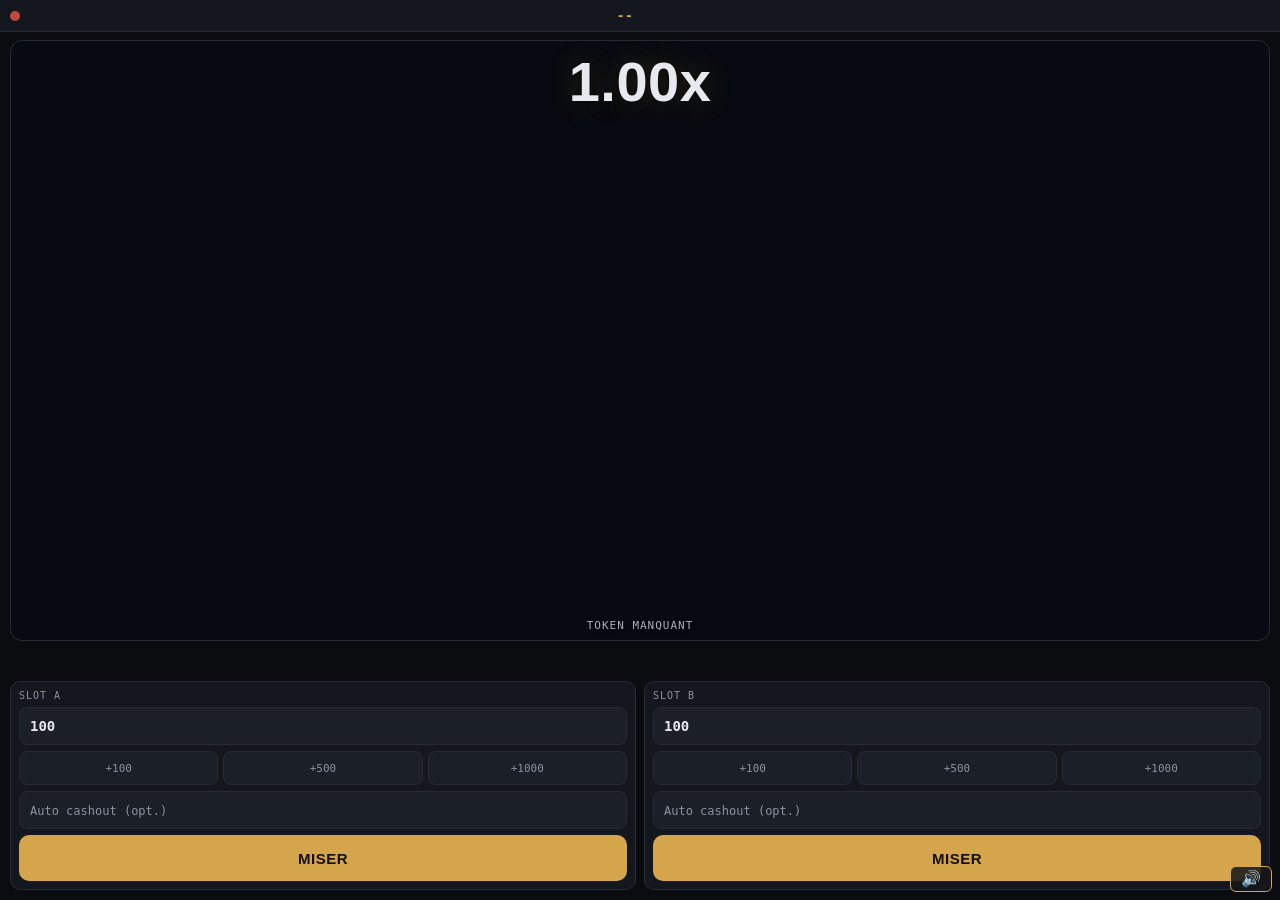
==== commit 6c6219b4: "feat(frontend): bruit d'hélicoptère procédural (Web Audio) + allow-list statique" ====
--- a/index.html
+++ b/index.html
@@ -46,6 +46,30 @@
 </div>
 
 <script type="module">
+  import { HeliSound } from './heli-sound.js';
+  const heli = new HeliSound();
+  try { heli.setMuted(localStorage.getItem('heliMuted') === '1'); } catch (_) {}
+  const heliGestures = ['pointerdown', 'keydown', 'touchend'];
+  const unlockHeli = () => {
+    heli.unlock().then(() => {
+      heliGestures.forEach((ev) => window.removeEventListener(ev, unlockHeli, true));
+    }).catch(() => {});
+  };
+  heliGestures.forEach((ev) => window.addEventListener(ev, unlockHeli, true));
+  const heliBtn = document.createElement('button');
+  heliBtn.type = 'button';
+  heliBtn.style.cssText = 'position:fixed;right:8px;bottom:8px;z-index:50;padding:4px 10px;font-size:16px;line-height:1;background:rgba(20,23,29,.85);color:#D4A54A;border:1px solid #D4A54A;border-radius:6px;cursor:pointer';
+  const paintHeliBtn = () => {
+    heliBtn.textContent = heli.muted ? '🔇' : '🔊';
+    heliBtn.setAttribute('aria-label', heli.muted ? 'Activer le son' : 'Couper le son');
+  };
+  heliBtn.addEventListener('click', () => {
+    heli.setMuted(!heli.muted);
+    try { localStorage.setItem('heliMuted', heli.muted ? '1' : '0'); } catch (_) {}
+    paintHeliBtn();
+  });
+  paintHeliBtn();
+  document.body.appendChild(heliBtn);
 import { CrashSocket } from './ws.js';
 
 const params = new URLSearchParams(location.search);
@@ -761,6 +785,7 @@
     const { type, data } = e.detail;
     if (type === 'ROUND_START') {
       roundIdEl.textContent = data.roundId ?? '';
+      heli.stop();
       roundStateEl.textContent = 'mises ouvertes';
       multEl.textContent = '1.00x';
       multEl.classList.remove('crashed');
@@ -776,12 +801,15 @@
       mode = 'flying';
       roundStateEl.textContent = 'en vol';
       multEl.textContent = Number(data.multiplier).toFixed(2) + 'x';
+      heli.start();
+      heli.setMultiplier(Number(data.multiplier));
     } else if (type === 'CRASH') {
       roundStateEl.textContent = 'crashé';
       multEl.textContent = Number(data.crashPoint).toFixed(2) + 'x';
       multEl.classList.add('crashed');
       zoneEl.classList.add('crashed');
       pushHistory(data.crashPoint);
+      heli.crash();
       // L'hélico explose exactement au crashPoint (inverse de la formule engine).
       const cp = Number(data.crashPoint);
       crashElapsed = Number.isFinite(cp) ? (cp > 1 ? Math.log(cp) / 0.00006 : 0) : lastE;
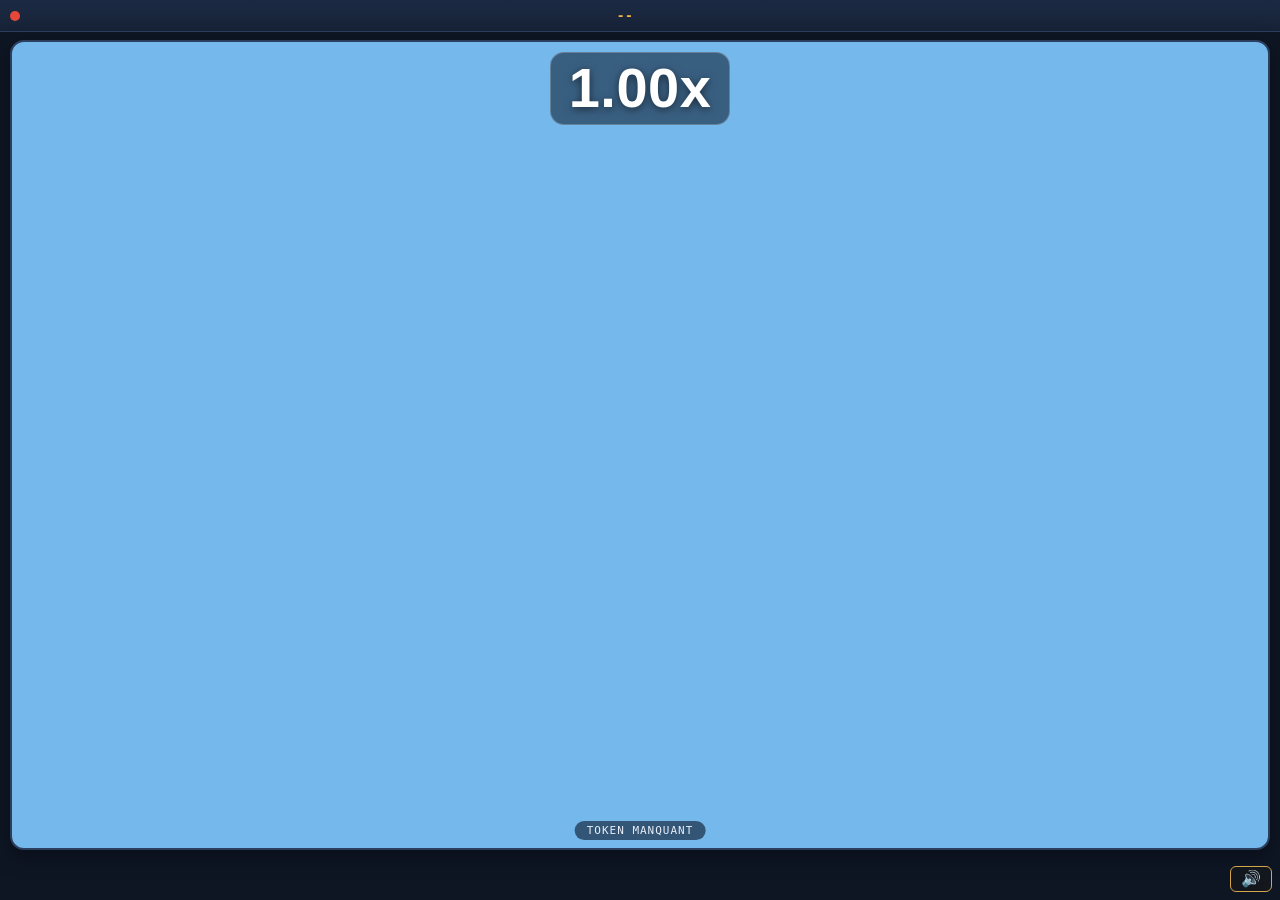
==== commit 8e2ddf4c: "feat(frontend): suivi de bets.js, refonte index/style/ws, bruit hélicoptère" ====
--- a/index.html
+++ b/index.html
@@ -4,7 +4,7 @@
 <meta charset="UTF-8">
 <meta name="viewport" content="width=device-width, initial-scale=1, user-scalable=no">
 <title>223CRASH</title>
-<link rel="stylesheet" href="style.css">
+<link rel="stylesheet" href="style.css?v=bets1">
 </head>
 <body>
 
@@ -22,31 +22,10 @@
 
 <div id="history-strip"></div>
 
-<div id="panels">
-  <div class="bet-panel" data-slot="A" data-active="false">
-    <input type="number" class="amount" value="100" min="1" step="1">
-    <div class="quick-stakes">
-      <button data-add="100">+100</button>
-      <button data-add="500">+500</button>
-      <button data-add="1000">+1000</button>
-    </div>
-    <input type="number" class="auto-cashout" placeholder="Auto cashout (opt.)" min="1.01" step="0.01">
-    <button class="action-btn">MISER</button>
-  </div>
-  <div class="bet-panel" data-slot="B" data-active="false">
-    <input type="number" class="amount" value="100" min="1" step="1">
-    <div class="quick-stakes">
-      <button data-add="100">+100</button>
-      <button data-add="500">+500</button>
-      <button data-add="1000">+1000</button>
-    </div>
-    <input type="number" class="auto-cashout" placeholder="Auto cashout (opt.)" min="1.01" step="0.01">
-    <button class="action-btn">MISER</button>
-  </div>
-</div>
+<div id="panels"></div>
 
 <script type="module">
-  import { HeliSound } from './heli-sound.js';
+  import { HeliSound } from './heli-sound.js?v=heli2';
   const heli = new HeliSound();
   try { heli.setMuted(localStorage.getItem('heliMuted') === '1'); } catch (_) {}
   const heliGestures = ['pointerdown', 'keydown', 'touchend'];
@@ -70,7 +49,8 @@
   });
   paintHeliBtn();
   document.body.appendChild(heliBtn);
-import { CrashSocket } from './ws.js';
+import { CrashSocket } from './ws.js?v=sess1';
+import { initBets } from './bets.js?v=bets1';
 
 const params = new URLSearchParams(location.search);
 const token = params.get('token');
@@ -175,7 +155,27 @@
   const y0 = () => GY - 32 * S;       // roues posées sur le pad
   const yTop = () => H * 0.42;
 
+  // Profil hélico : montée quasi verticale, stabilisation, puis translation vers l'avant.
+  const HC_CLIMB_MS = 1700;
+  const HC_HOVER_Y = 0.36;
+  const hcEase = (t) => (t < 0.5 ? 2 * t * t : 1 - Math.pow(-2 * t + 2, 2) / 2);
   function pos(e) {
+    const b = posBase(e);
+    const x0v = x0(), span = xMax() - x0v;
+    const yG = y0(), yH = H * HC_HOVER_Y;
+    let x, y;
+    if (e < HC_CLIMB_MS) {
+      x = x0v;
+      y = yG - (yG - yH) * hcEase(e / HC_CLIMB_MS);
+    } else {
+      const t = e - HC_CLIMB_MS;
+      x = x0v + span * 0.92 * (1 - Math.exp(-t / 3500));
+      y = yH - Math.min(1, t / 20000) * H * 0.05;
+    }
+    return Object.assign({}, b, { x, y });
+  }
+
+  function posBase(e) {
     const m = multiplierAt(e);
     const r = 1 - 1 / (1 + (m - 1) * 0.6);
     const p = 1 - Math.exp(-e / 9000);
@@ -189,55 +189,66 @@
   // ---------- décor ----------
   function drawSky(r) {
     const g = ctx.createLinearGradient(0, 0, 0, GY);
-    g.addColorStop(0, '#04060A');
-    g.addColorStop(0.6, '#0B121A');
-    g.addColorStop(1, '#17252E');
+    g.addColorStop(0, '#2F86D6');
+    g.addColorStop(0.55, '#74B8EC');
+    g.addColorStop(1, '#D3EAF8');
     ctx.fillStyle = g;
     ctx.fillRect(0, 0, W, H);
     const glow = ctx.createRadialGradient(W * 0.5, GY, 0, W * 0.5, GY, W * 0.7);
-    glow.addColorStop(0, `rgba(79,184,174,${0.16 * (1 - r * 0.7)})`);
-    glow.addColorStop(1, 'rgba(79,184,174,0)');
+    glow.addColorStop(0, `rgba(255,246,220,${0.45 * (1 - r * 0.6)})`);
+    glow.addColorStop(1, 'rgba(255,246,220,0)');
     ctx.fillStyle = glow;
     ctx.fillRect(0, 0, W, H);
   }
 
+  // Soleil (le nom drawMoon est conservé : il est appelé par render()).
   function drawMoon(r) {
     const mx = W * 0.82, my = H * 0.2 + r * 18;
-    ctx.fillStyle = 'rgba(221,230,234,0.08)';
-    dot(mx, my, 30 * S);
-    ctx.fillStyle = 'rgba(221,230,234,0.85)';
-    dot(mx, my, 12 * S);
-  }
-
-  function drawStars(scroll, r, now) {
-    ctx.fillStyle = '#E7E9EE';
-    const base = 0.45 + 0.55 * r;
-    eachTile(scroll, (ox) => {
-      for (const s of STARS) {
-        const sx = ox + s.x;
-        if (sx < 0 || sx > W) continue;
-        const tw = 0.5 + 0.5 * Math.sin(now / 700 + s.tw);
-        ctx.globalAlpha = base * (0.35 + 0.65 * tw);
-        ctx.fillRect(sx, s.y * (GY - 24), s.r, s.r);
-      }
-    });
-    ctx.globalAlpha = 1;
-  }
+    const t = performance.now() / 1000;
+    const halo = ctx.createRadialGradient(mx, my, 0, mx, my, 90 * S);
+    halo.addColorStop(0, 'rgba(255,244,190,0.75)');
+    halo.addColorStop(0.35, 'rgba(255,236,160,0.28)');
+    halo.addColorStop(1, 'rgba(255,236,160,0)');
+    ctx.fillStyle = halo;
+    dot(mx, my, 90 * S);
+    ctx.save();
+    ctx.translate(mx, my);
+    ctx.rotate(t * 0.05);
+    ctx.strokeStyle = 'rgba(255,240,170,0.35)';
+    ctx.lineWidth = 2.2 * S;
+    ctx.lineCap = 'round';
+    ctx.beginPath();
+    for (let k = 0; k < 14; k++) {
+      const a = (k * TWO_PI) / 14;
+      const r0 = 24 * S, r1 = (k % 2 ? 38 : 48) * S;
+      ctx.moveTo(Math.cos(a) * r0, Math.sin(a) * r0);
+      ctx.lineTo(Math.cos(a) * r1, Math.sin(a) * r1);
+    }
+    ctx.stroke();
+    ctx.restore();
+    const d = ctx.createRadialGradient(mx - 4 * S, my - 4 * S, 0, mx, my, 17 * S);
+    d.addColorStop(0, '#FFFBE0');
+    d.addColorStop(0.7, '#FFE680');
+    d.addColorStop(1, '#FFC93C');
+    ctx.fillStyle = d;
+    dot(mx, my, 17 * S);
+  }
+
+  function drawStars() { /* de jour : pas d'étoiles */ }
 
   function drawClouds(scroll, r) {
-    ctx.fillStyle = 'rgba(143,182,194,0.07)';
     eachTile(scroll, (ox) => {
       for (const c of CLOUDS) {
         const cx = ox + c.x;
         const w = c.w * S;
         if (cx < -w || cx > W + w) continue;
         const cy = c.y * H * 0.7 + r * 28;
-        ctx.beginPath();
-        ctx.ellipse(cx, cy, w * 0.5, 9 * S * c.s, 0, 0, TWO_PI);
-        ctx.fill();
-        ctx.beginPath();
-        ctx.ellipse(cx + w * 0.22, cy - 6 * S, w * 0.3, 8 * S * c.s, 0, 0, TWO_PI);
-        ctx.fill();
+        ctx.fillStyle = 'rgba(120,150,180,0.16)';
+        ctx.beginPath(); ctx.ellipse(cx, cy + 3 * S, w * 0.5, 9 * S * c.s, 0, 0, TWO_PI); ctx.fill();
+        ctx.fillStyle = 'rgba(255,255,255,0.92)';
+        ctx.beginPath(); ctx.ellipse(cx, cy, w * 0.5, 9 * S * c.s, 0, 0, TWO_PI); ctx.fill();
+        ctx.beginPath(); ctx.ellipse(cx + w * 0.22, cy - 6 * S, w * 0.3, 8 * S * c.s, 0, 0, TWO_PI); ctx.fill();
+        ctx.beginPath(); ctx.ellipse(cx - w * 0.2, cy - 4 * S, w * 0.24, 7 * S * c.s, 0, 0, TWO_PI); ctx.fill();
       }
     });
   }
@@ -252,8 +263,16 @@
         ctx.fillRect(bx, GY - bh, b.w + 1, bh);
       }
     });
+    ctx.fillStyle = 'rgba(255,255,255,0.18)';
+    eachTile(scroll, (ox) => {
+      for (const b of layer) {
+        const bx = ox + b.x;
+        if (bx > W || bx + b.w < 0) continue;
+        ctx.fillRect(bx, GY - b.h * S, b.w + 1, 2);
+      }
+    });
     if (!windows) return;
-    ctx.fillStyle = 'rgba(212,165,74,0.5)';
+    ctx.fillStyle = 'rgba(205,232,248,0.75)';
     eachTile(scroll, (ox) => {
       for (const b of layer) {
         const bx = ox + b.x;
@@ -273,25 +292,25 @@
   }
 
   function drawGround(sN) {
-    ctx.fillStyle = '#0B1016';
+    ctx.fillStyle = '#4B5159';
     ctx.fillRect(0, GY, W, H - GY);
-    ctx.fillStyle = 'rgba(212,165,74,0.35)';
-    ctx.fillRect(0, GY, W, 1);
+    ctx.fillStyle = 'rgba(255,255,255,0.55)';
+    ctx.fillRect(0, GY, W, 1.5);
     const sp = 46 * S;
-    ctx.fillStyle = 'rgba(79,184,174,0.75)';
-    for (let x = -(sN % sp); x < W; x += sp) dot(x, GY + 7 * S, 1.6);
+    ctx.fillStyle = 'rgba(255,255,255,0.7)';
+    for (let x = -(sN % sp); x < W; x += sp) ctx.fillRect(x, GY + 7 * S, 18 * S, 2 * S);
   }
 
   function drawPad(sN, now) {
     const px = x0() + 22 * S - sN;
     if (px < -90 * S) return;
     const w = 62 * S, top = GY - 6 * S;
-    ctx.fillStyle = '#2A303B';
+    ctx.fillStyle = '#8D959F';
     ctx.fillRect(px - w, top, w * 2, 6 * S);
-    ctx.fillStyle = '#D4A54A';
-    ctx.fillRect(px - w, top, w * 2, 1.6);
+    ctx.fillStyle = '#F2C230';
+    ctx.fillRect(px - w, top, w * 2, 1.8);
     const blink = (Math.floor(now / 500) % 2) ? 1 : 0.35;
-    ctx.fillStyle = `rgba(79,184,174,${blink})`;
+    ctx.fillStyle = `rgba(230,60,50,${blink})`;
     dot(px - w + 4, top + 3 * S, 1.8);
     dot(px + w - 4, top + 3 * S, 1.8);
   }
@@ -365,6 +384,30 @@
   }
 
   function drawHeli(x, y, angle, s, phase, now) {
+    const P = (pts) => {
+      ctx.beginPath();
+      pts.forEach((q, i) => (i ? ctx.lineTo(q[0], q[1]) : ctx.moveTo(q[0], q[1])));
+      ctx.closePath();
+    };
+    const body = () => {
+      ctx.beginPath();
+      ctx.moveTo(76, 6);
+      ctx.bezierCurveTo(74, -1, 66, -7, 54, -10);
+      ctx.lineTo(36, -12);
+      ctx.bezierCurveTo(28, -13, 22, -19, 10, -20);
+      ctx.bezierCurveTo(-2, -21, -12, -18, -22, -14);
+      ctx.lineTo(-88, -8);
+      ctx.lineTo(-96, -8);
+      ctx.lineTo(-96, -2);
+      ctx.lineTo(-86, -1);
+      ctx.lineTo(-28, 4);
+      ctx.bezierCurveTo(-20, 10, -10, 13, 4, 13);
+      ctx.lineTo(50, 13);
+      ctx.bezierCurveTo(64, 13, 74, 11, 76, 6);
+      ctx.closePath();
+    };
+    const OUT = '#1B2013';
+
     ctx.save();
     ctx.translate(x, y);
     ctx.rotate(angle);
@@ -372,153 +415,148 @@
     ctx.lineCap = 'round';
     ctx.lineJoin = 'round';
 
-    // train d'atterrissage fixe
-    ctx.strokeStyle = '#1B1E1A';
-    ctx.lineWidth = 3;
+    // train : jambes + roues
+    ctx.strokeStyle = '#2A2E34'; ctx.lineWidth = 3.4;
+    ctx.beginPath(); ctx.moveTo(-6, 11); ctx.lineTo(-6, 24); ctx.moveTo(51, 12); ctx.lineTo(52, 22); ctx.stroke();
+    for (const [wx, wy, wr] of [[-6, 25, 4.4], [52, 23.5, 3.4]]) {
+      ctx.fillStyle = '#16181C'; dot(wx, wy, wr);
+      ctx.fillStyle = '#B9C0CB'; dot(wx, wy, wr * 0.42);
+      ctx.fillStyle = '#5A606A'; dot(wx, wy, wr * 0.18);
+    }
+
+    // pylône + pod de roquettes
+    ctx.strokeStyle = '#2E3228'; ctx.lineWidth = 3;
+    ctx.beginPath(); ctx.moveTo(14, 11); ctx.lineTo(14, 16); ctx.stroke();
+    const pg = ctx.createLinearGradient(0, 15, 0, 22);
+    pg.addColorStop(0, '#7A826C'); pg.addColorStop(1, '#2B3022');
+    ctx.fillStyle = pg; ctx.fillRect(4, 15, 34, 7);
+    ctx.strokeStyle = OUT; ctx.lineWidth = 1; ctx.strokeRect(4, 15, 34, 7);
+    ctx.fillStyle = '#10130C';
+    for (let i = 0; i < 3; i++) dot(37, 16.8 + i * 2, 1);
+
+    // canon
+    ctx.fillStyle = '#4A5040';
+    ctx.beginPath(); ctx.ellipse(60, 12, 7, 4, 0, 0, TWO_PI); ctx.fill();
+    ctx.strokeStyle = OUT; ctx.lineWidth = 1; ctx.stroke();
+    ctx.strokeStyle = '#1B1E15'; ctx.lineWidth = 2.6;
+    ctx.beginPath(); ctx.moveTo(62, 13); ctx.lineTo(82, 15.5); ctx.stroke();
+
+    // fuselage
+    const bg = ctx.createLinearGradient(0, -21, 0, 13);
+    bg.addColorStop(0, '#9DAF6C');
+    bg.addColorStop(0.45, '#6F8244');
+    bg.addColorStop(1, '#38462A');
+    body(); ctx.fillStyle = bg; ctx.fill();
+    ctx.save();
+    body(); ctx.clip();
+    patch(10, -6, 26, 6, 'rgba(52,66,30,0.55)');
+    patch(-52, -3, 28, 3.5, 'rgba(52,66,30,0.55)');
+    patch(52, 5, 14, 5, 'rgba(52,66,30,0.5)');
+    patch(-20, 3, 18, 5, 'rgba(170,150,92,0.45)');
+    patch(30, -11, 11, 4, 'rgba(170,150,92,0.4)');
+    const hl = ctx.createLinearGradient(0, -21, 0, -4);
+    hl.addColorStop(0, 'rgba(255,255,255,0.38)'); hl.addColorStop(1, 'rgba(255,255,255,0)');
+    ctx.fillStyle = hl; ctx.fillRect(-100, -22, 190, 18);
+    const sh = ctx.createLinearGradient(0, 2, 0, 13);
+    sh.addColorStop(0, 'rgba(0,0,0,0)'); sh.addColorStop(1, 'rgba(0,0,0,0.42)');
+    ctx.fillStyle = sh; ctx.fillRect(-100, 2, 190, 12);
+    ctx.strokeStyle = 'rgba(0,0,0,0.28)'; ctx.lineWidth = 0.8;
     ctx.beginPath();
-    ctx.moveTo(-6, 12); ctx.lineTo(-6, 24);
-    ctx.moveTo(50, 12); ctx.lineTo(52, 22);
+    ctx.moveTo(-4, -19); ctx.lineTo(-4, 13);
+    ctx.moveTo(26, -13); ctx.lineTo(26, 13);
     ctx.stroke();
-    ctx.fillStyle = '#14171D';
-    dot(-6, 25, 4.2); dot(52, 23.5, 3.2);
-    ctx.fillStyle = '#8B92A0';
-    dot(-6, 25, 1.6); dot(52, 23.5, 1.2);
-
-    // pylône + pod de roquettes
-    ctx.strokeStyle = '#2A2D28';
-    ctx.lineWidth = 3;
-    ctx.beginPath();
-    ctx.moveTo(14, 11); ctx.lineTo(14, 16);
-    ctx.stroke();
-    ctx.fillStyle = '#3A3F36';
-    ctx.fillRect(4, 15, 34, 7);
-    ctx.fillStyle = '#12140F';
-    dot(37, 17.2, 1.3); dot(37, 20, 1.3);
-    ctx.fillStyle = '#6B7466';
-    ctx.fillRect(4, 15, 34, 1.4);
-
-    // canon sous le nez
-    ctx.strokeStyle = '#23261F';
-    ctx.lineWidth = 3;
-    ctx.beginPath();
-    ctx.moveTo(54, 11); ctx.lineTo(75, 13.5);
-    ctx.stroke();
-
-    // fuselage + camouflage
-    const bg = ctx.createLinearGradient(0, -18, 0, 14);
-    bg.addColorStop(0, '#6E7F45');
-    bg.addColorStop(1, '#46522B');
-    bodyPath();
-    ctx.fillStyle = bg;
-    ctx.fill();
-    ctx.save();
-    bodyPath();
-    ctx.clip();
-    patch(10, -6, 26, 6, 'rgba(45,56,26,0.85)');
-    patch(-52, -2, 28, 4, 'rgba(45,56,26,0.85)');
-    patch(52, 5, 14, 5, 'rgba(45,56,26,0.85)');
-    patch(-20, 3, 18, 5, 'rgba(150,130,78,0.75)');
-    patch(30, -11, 11, 4, 'rgba(150,130,78,0.7)');
-    patch(-72, -5, 12, 3, 'rgba(150,130,78,0.7)');
     ctx.restore();
-    bodyPath();
-    ctx.strokeStyle = 'rgba(0,0,0,0.4)';
-    ctx.lineWidth = 1;
-    ctx.stroke();
-
-    // nacelle moteur + échappement
-    ctx.fillStyle = '#3B4524';
-    ctx.beginPath();
-    ctx.ellipse(-12, -19, 20, 7, 0, 0, TWO_PI);
-    ctx.fill();
-    ctx.fillStyle = '#12140F';
-    ctx.beginPath();
-    ctx.ellipse(-30, -19, 3.5, 3, 0, 0, TWO_PI);
-    ctx.fill();
-
-    // verrières tandem (tireur devant, pilote surélevé derrière)
-    ctx.fillStyle = 'rgba(120,200,205,0.88)';
-    poly([[64, 5], [60, -3], [48, -8], [36, -11], [34, 0], [52, 3]]);
-    ctx.fill();
-    poly([[30, -12], [22, -19], [8, -19], [5, -4], [30, -2]]);
-    ctx.fill();
-    ctx.fillStyle = 'rgba(255,255,255,0.25)';
-    poly([[58, 1], [54, -4], [44, -7], [40, -6], [46, 0]]);
-    ctx.fill();
-    poly([[24, -16], [12, -16], [10, -9], [22, -9]]);
-    ctx.fill();
-    ctx.strokeStyle = '#2A3320';
-    ctx.lineWidth = 1.5;
-    poly([[64, 5], [60, -3], [48, -8], [36, -11], [34, 0], [52, 3]]);
-    ctx.stroke();
-    poly([[30, -12], [22, -19], [8, -19], [5, -4], [30, -2]]);
-    ctx.stroke();
-
-    // cocarde tricolore (vert / jaune / rouge) + immatriculation
-    ctx.fillStyle = '#1FA34A'; dot(-30, -2, 8);
-    ctx.fillStyle = '#F2C230'; dot(-30, -2, 5.4);
-    ctx.fillStyle = '#D2342B'; dot(-30, -2, 2.8);
-    ctx.fillStyle = 'rgba(231,233,238,0.85)';
-    ctx.font = '700 7px sans-serif';
-    ctx.textAlign = 'center';
-    ctx.fillText('223', -62, 0.5);
-
-    // stabilisateur + dérive aux couleurs nationales
-    ctx.fillStyle = '#3B4524';
-    ctx.fillRect(-94, -9, 16, 3);
-    ctx.fillStyle = '#4F5C30';
-    poly([[-80, -8], [-92, -32], [-79, -32], [-66, -8]]);
-    ctx.fill();
-    ctx.save();
-    poly([[-80, -8], [-92, -32], [-79, -32], [-66, -8]]);
-    ctx.clip();
+    body(); ctx.strokeStyle = OUT; ctx.lineWidth = 1.3; ctx.stroke();
+
+    // nacelle moteur
+    const ng = ctx.createLinearGradient(0, -27, 0, -13);
+    ng.addColorStop(0, '#93A667'); ng.addColorStop(1, '#3A482A');
+    ctx.fillStyle = ng;
+    ctx.beginPath(); ctx.ellipse(-12, -20, 21, 7, 0, 0, TWO_PI); ctx.fill();
+    ctx.strokeStyle = OUT; ctx.lineWidth = 1.1; ctx.stroke();
+    ctx.fillStyle = '#12150D';
+    ctx.beginPath(); ctx.ellipse(8, -20, 3.4, 5.2, 0, 0, TWO_PI); ctx.fill();
+    ctx.beginPath(); ctx.ellipse(-31, -20, 3.2, 3.4, 0, 0, TWO_PI); ctx.fill();
+
+    // verrières
+    const gl = ctx.createLinearGradient(0, -19, 0, 5);
+    gl.addColorStop(0, '#CFEFF7');
+    gl.addColorStop(0.5, '#6FB0C6');
+    gl.addColorStop(1, '#27546A');
+    const cf = [[68, 4], [61, -3], [49, -8], [36, -11], [34, 0], [53, 3]];
+    const cr = [[30, -12], [22, -19], [8, -19], [4, -4], [30, -2]];
+    ctx.fillStyle = gl; P(cf); ctx.fill(); P(cr); ctx.fill();
+    ctx.fillStyle = 'rgba(255,255,255,0.45)';
+    P([[60, 0], [55, -4], [45, -7], [41, -6], [47, 0]]); ctx.fill();
+    P([[24, -16], [14, -16], [11, -9], [21, -9]]); ctx.fill();
+    ctx.strokeStyle = OUT; ctx.lineWidth = 1.5;
+    P(cf); ctx.stroke(); P(cr); ctx.stroke();
+
+    // cocarde + immatriculation
+    ctx.fillStyle = '#1FA34A'; dot(-34, -4, 6.6);
+    ctx.fillStyle = '#F2C230'; dot(-34, -4, 4.5);
+    ctx.fillStyle = '#D2342B'; dot(-34, -4, 2.3);
+    ctx.fillStyle = 'rgba(245,247,250,0.95)';
+    ctx.font = '700 6.5px sans-serif'; ctx.textAlign = 'center';
+    ctx.fillText('223', -66, -3);
+
+    // stabilisateur + dérive
+    ctx.fillStyle = '#4E5E31'; ctx.fillRect(-94, -9, 16, 3);
+    const fin = [[-80, -8], [-92, -32], [-79, -32], [-66, -8]];
+    ctx.save(); P(fin); ctx.clip();
     ctx.fillStyle = '#1FA34A'; ctx.fillRect(-94, -34, 10, 30);
     ctx.fillStyle = '#F2C230'; ctx.fillRect(-84, -34, 9, 30);
     ctx.fillStyle = '#D2342B'; ctx.fillRect(-75, -34, 10, 30);
+    const f2 = ctx.createLinearGradient(-94, 0, -66, 0);
+    f2.addColorStop(0, 'rgba(255,255,255,0.2)'); f2.addColorStop(1, 'rgba(0,0,0,0.25)');
+    ctx.fillStyle = f2; ctx.fillRect(-94, -34, 30, 30);
     ctx.restore();
-
-    // feu anticollision clignotant
-    ctx.fillStyle = `rgba(255,70,60,${(Math.floor(now / 450) % 2) ? 1 : 0.25})`;
-    dot(-86, -33, 2.2);
+    P(fin); ctx.strokeStyle = OUT; ctx.lineWidth = 1; ctx.stroke();
+
+    // feu anticollision
+    const on = Math.floor(now / 450) % 2;
+    if (on) { ctx.fillStyle = 'rgba(255,70,60,0.3)'; dot(-86, -33, 5); }
+    ctx.fillStyle = on ? '#FF463C' : 'rgba(255,70,60,0.3)'; dot(-86, -33, 2);
 
     // rotor anticouple
     ctx.save();
     ctx.translate(-91, -22);
-    ctx.fillStyle = 'rgba(231,233,238,0.12)';
-    dot(0, 0, 11);
+    ctx.fillStyle = 'rgba(40,50,60,0.12)'; dot(0, 0, 11);
     const a = phase * 1.4;
-    ctx.strokeStyle = 'rgba(231,233,238,0.85)';
-    ctx.lineWidth = 2;
+    ctx.strokeStyle = 'rgba(40,46,54,0.75)'; ctx.lineWidth = 1.8;
     ctx.beginPath();
-    ctx.moveTo(Math.cos(a) * 11, Math.sin(a) * 11); ctx.lineTo(-Math.cos(a) * 11, -Math.sin(a) * 11);
-    ctx.moveTo(Math.cos(a + Math.PI / 2) * 11, Math.sin(a + Math.PI / 2) * 11);
-    ctx.lineTo(-Math.cos(a + Math.PI / 2) * 11, -Math.sin(a + Math.PI / 2) * 11);
+    for (let k = 0; k < 2; k++) {
+      const aa = a + k * Math.PI / 2;
+      ctx.moveTo(Math.cos(aa) * 11, Math.sin(aa) * 11); ctx.lineTo(-Math.cos(aa) * 11, -Math.sin(aa) * 11);
+    }
     ctx.stroke();
-    ctx.fillStyle = '#14171D';
-    dot(0, 0, 2.2);
+    ctx.fillStyle = '#14171D'; dot(0, 0, 2.4);
     ctx.restore();
 
-    // mât + rotor principal 5 pales
-    ctx.fillStyle = '#2A3320';
-    ctx.fillRect(3, -31, 6, 13);
+    // mât + rotor principal
+    const mg = ctx.createLinearGradient(3, 0, 9, 0);
+    mg.addColorStop(0, '#4A5238'); mg.addColorStop(0.5, '#9AA28A'); mg.addColorStop(1, '#2A3320');
+    ctx.fillStyle = mg; ctx.fillRect(3, -31, 6, 12);
     const L = 78, hx = 6, hy = -31;
-    ctx.fillStyle = 'rgba(231,233,238,0.10)';
-    ctx.beginPath();
-    ctx.ellipse(hx, hy, L, 4.5, 0, 0, TWO_PI);
-    ctx.fill();
-    ctx.strokeStyle = 'rgba(205,210,218,0.92)';
-    ctx.lineWidth = 2.4;
-    ctx.beginPath();
+    ctx.fillStyle = 'rgba(40,50,60,0.07)';
+    ctx.beginPath(); ctx.ellipse(hx, hy, L, 4.8, 0, 0, TWO_PI); ctx.fill();
+    ctx.fillStyle = 'rgba(40,50,60,0.06)';
+    ctx.beginPath(); ctx.ellipse(hx, hy, L * 0.55, 3.2, 0, 0, TWO_PI); ctx.fill();
+    ctx.lineWidth = 2.8;
     for (let k = 0; k < 5; k++) {
       const ang = phase + (k * TWO_PI) / 5;
-      ctx.moveTo(hx, hy);
-      ctx.lineTo(hx + Math.cos(ang) * L, hy + Math.sin(ang) * 3.2);
-    }
-    ctx.stroke();
-    ctx.fillStyle = '#14171D';
-    dot(hx, hy, 4.5);
-    ctx.fillStyle = '#6B7466';
-    dot(hx, hy, 1.8);
+      const ex = hx + Math.cos(ang) * L, ey = hy + Math.sin(ang) * 3.2;
+      const bgr = ctx.createLinearGradient(hx, hy, ex, ey);
+      bgr.addColorStop(0, 'rgba(30,32,28,0.95)');
+      bgr.addColorStop(0.82, 'rgba(55,60,56,0.85)');
+      bgr.addColorStop(0.84, 'rgba(240,200,50,0.95)');
+      bgr.addColorStop(1, 'rgba(240,200,50,0.95)');
+      ctx.strokeStyle = bgr;
+      ctx.beginPath(); ctx.moveTo(hx, hy); ctx.lineTo(ex, ey); ctx.stroke();
+    }
+    const hg = ctx.createRadialGradient(hx - 1.5, hy - 1.5, 0, hx, hy, 5);
+    hg.addColorStop(0, '#9AA2B0'); hg.addColorStop(1, '#14171D');
+    ctx.fillStyle = hg; dot(hx, hy, 4.8);
 
     ctx.restore();
   }
@@ -527,7 +565,7 @@
   let crashFx = null;
 
   function startCrashFx(e) {
-    const p = pos(e);
+    const p = (lastDraw && mode === 'flying') ? lastDraw : pos(e);
     const fx = { ts: performance.now(), x: p.x, y: p.y, tilt: smoothTilt, parts: [], debris: [], smoke: [], smokeAcc: 0 };
     for (let i = 0; i < 42; i++) {
       const a = Math.random() * TWO_PI;
@@ -586,84 +624,108 @@
     if (!f) return;
     const age = now - f.ts;
 
-    if (age < 70) drawHeli(f.x, f.y, f.tilt, S, rotorPhase, now);
-
-    if (age < 700) {
-      const k = age / 700;
-      const rad = (28 + 80 * Math.sqrt(k)) * S;
+    // flash blanc à l'impact
+    if (age < 170) {
+      ctx.fillStyle = 'rgba(255,255,255,' + (0.6 * (1 - age / 170)) + ')';
+      ctx.fillRect(0, 0, W, H);
+    }
+
+    // hélico touché : il tremble, s'incline et clignote en orange
+    if (age < 180) {
+      const j = 3 * S;
+      drawHeli(f.x + (Math.random() - 0.5) * j, f.y + (Math.random() - 0.5) * j,
+               f.tilt + (age / 180) * 0.45, S, rotorPhase, now);
+      if (Math.floor(age / 45) % 2 === 0) {
+        ctx.fillStyle = 'rgba(255,120,40,0.38)';
+        dot(f.x, f.y, 36 * S);
+      }
+    }
+
+    // boule de feu (lisible de jour : cœur clair, bord rouge sombre)
+    if (age < 800) {
+      const k = age / 800;
+      const rad = (26 + 92 * Math.sqrt(k)) * S;
       const g = ctx.createRadialGradient(f.x, f.y, 0, f.x, f.y, rad);
-      g.addColorStop(0, `rgba(255,248,220,${1 - k})`);
-      g.addColorStop(0.35, `rgba(255,196,90,${0.9 * (1 - k)})`);
-      g.addColorStop(0.7, `rgba(229,98,46,${0.7 * (1 - k)})`);
-      g.addColorStop(1, 'rgba(229,98,46,0)');
+      g.addColorStop(0, 'rgba(255,252,230,' + (1 - k * 0.6) + ')');
+      g.addColorStop(0.3, 'rgba(255,205,70,' + (0.95 * (1 - k)) + ')');
+      g.addColorStop(0.62, 'rgba(240,100,30,' + (0.85 * (1 - k)) + ')');
+      g.addColorStop(0.9, 'rgba(120,28,10,' + (0.55 * (1 - k)) + ')');
+      g.addColorStop(1, 'rgba(120,28,10,0)');
       ctx.fillStyle = g;
       dot(f.x, f.y, rad);
     }
 
-    if (age < 600) {
-      const k = age / 600;
-      ctx.strokeStyle = `rgba(255,214,140,${0.8 * (1 - k)})`;
-      ctx.lineWidth = 3 * (1 - k) + 0.5;
+    // onde de choc
+    if (age < 650) {
+      const k = age / 650;
+      ctx.strokeStyle = 'rgba(255,255,255,' + (0.85 * (1 - k)) + ')';
+      ctx.lineWidth = 4 * (1 - k) + 0.6;
       ctx.beginPath();
-      ctx.arc(f.x, f.y, (10 + 180 * k) * S, 0, TWO_PI);
+      ctx.arc(f.x, f.y, (10 + 190 * k) * S, 0, TWO_PI);
       ctx.stroke();
     }
 
     // fumée noire
-    if (age < 1800) {
+    if (age < 2200) {
       f.smokeAcc += dt;
-      while (f.smokeAcc > 0.045) {
-        f.smokeAcc -= 0.045;
+      while (f.smokeAcc > 0.04) {
+        f.smokeAcc -= 0.04;
         f.smoke.push({
           x: f.x + (Math.random() - 0.5) * 34 * S, y: f.y + (Math.random() - 0.5) * 14 * S,
-          vx: (Math.random() - 0.5) * 24, vy: -(20 + Math.random() * 34),
-          life: 0, max: 1200 + Math.random() * 700, r: (8 + Math.random() * 9) * S,
+          vx: (Math.random() - 0.5) * 26, vy: -(22 + Math.random() * 36),
+          life: 0, max: 1300 + Math.random() * 800, r: (9 + Math.random() * 9) * S,
         });
       }
     }
-    f.smoke = f.smoke.filter((s) => s.life < s.max);
-    for (const s of f.smoke) {
-      s.life += dt * 1000;
-      s.x += s.vx * dt; s.y += s.vy * dt;
-      const k = Math.min(1, s.life / s.max);
-      ctx.fillStyle = `rgba(40,44,52,${0.42 * (1 - k)})`;
-      dot(s.x, s.y, s.r * (1 + k * 1.7));
+    f.smoke = f.smoke.filter((p) => p.life < p.max);
+    for (const p of f.smoke) {
+      p.life += dt * 1000;
+      p.x += p.vx * dt; p.y += p.vy * dt;
+      const k = Math.min(1, p.life / p.max);
+      ctx.fillStyle = 'rgba(28,30,36,' + (0.6 * (1 - k)) + ')';
+      dot(p.x, p.y, p.r * (1 + k * 1.7));
     }
 
     // étincelles
     f.parts = f.parts.filter((p) => p.life < p.max);
     for (const p of f.parts) {
       p.life += dt * 1000;
-      p.vy += 380 * dt;
+      p.vy += 700 * S * dt;
       p.x += p.vx * dt; p.y += p.vy * dt;
       const k = Math.min(1, p.life / p.max);
-      ctx.fillStyle = `hsla(${12 + p.hue * 40},100%,${52 + p.hue * 18}%,${1 - k})`;
+      ctx.fillStyle = 'hsla(' + (12 + p.hue * 40) + ',100%,' + (52 + p.hue * 18) + '%,' + (1 - k) + ')';
       dot(p.x, p.y, p.r * (1 - k * 0.5));
     }
 
-    // débris
-    const fade = age > 2200 ? Math.max(0, 1 - (age - 2200) / 900) : 1;
-    if (fade > 0) {
-      for (const d of f.debris) {
-        d.vy += 560 * dt;
+    // débris : chute, rebond, immobilisation au sol, puis estompage
+    const G = 1100 * S;
+    let allLanded = true;
+    for (const d of f.debris) {
+      if (!d.landed) {
+        d.vy += G * dt;
         d.x += d.vx * dt; d.y += d.vy * dt;
         d.rot += d.vr * dt;
         if (d.y > GY - 3) {
           d.y = GY - 3;
           d.vy *= -0.25; d.vx *= 0.7; d.vr *= 0.6;
-          if (Math.abs(d.vy) < 20) d.vy = 0;
+          if (Math.abs(d.vy) < 40 * S) { d.vy = 0; d.vx = 0; d.vr = 0; d.landed = true; }
         }
-        drawDebris(d, fade);
       }
-    }
-  }
-
-  // ---------- boucle de rendu ----------
+      if (!d.landed) allLanded = false;
+    }
+    if (allLanded && !f.landedTs) f.landedTs = now;
+    let fade = 1;
+    if (f.landedTs) fade = Math.max(0, 1 - (now - f.landedTs - 1500) / 900);
+    else if (age > 7000) fade = Math.max(0, 1 - (age - 7000) / 900);
+    if (fade > 0) for (const d of f.debris) drawDebris(d, fade);
+  }
+
   let mode = 'idle';              // 'idle' | 'flying' | 'crashed'
   let roundStartTs = null;
   let crashElapsed = 0;
   let lastE = 0;
   let rotorPhase = 0;
+  let lastDraw = null;
   let smoothTilt = 0.08;
   let lastFrame = performance.now();
 
@@ -683,8 +745,8 @@
     drawMoon(r);
     drawStars(e * 0.006, r, now);
     drawClouds(e * 0.025, r);
-    drawSkyline(SKY_FAR, e * 0.02, '#0E151D', false);
-    drawSkyline(SKY_MID, e * 0.04, '#131C26', true);
+    drawSkyline(SKY_FAR, e * 0.02, '#A9BDD0', false);
+    drawSkyline(SKY_MID, e * 0.04, '#8AA3BB', true);
     drawGround(e * 0.09);
     drawPad(e * 0.09, now);
 
@@ -698,7 +760,7 @@
       if (mode === 'flying' && e > 0) {
         const q = pos(Math.max(0, e - 200));
         const path = Math.atan2(p.y - q.y, Math.max(p.x - q.x, 0.01));
-        tiltT = 0.1 + Math.max(-0.5, Math.min(0.5, path)) * 0.3;
+        tiltT = 0.04 + Math.max(0, Math.min(1, (p.x - q.x) / (20 * S))) * 0.16;
         bob = Math.sin(now / 380) * 2.2 * S * (0.25 + r);
       } else {
         hx += (Math.random() - 0.5) * 0.7;
@@ -707,6 +769,7 @@
       smoothTilt += (tiltT - smoothTilt) * Math.min(1, dt * 6);
       const near = Math.max(0, 1 - (y0() - hy) / (70 * S));
       if (near > 0.02) drawDust(hx + 22 * S, now, near);
+      lastDraw = (mode === 'flying' && e > 0) ? { x: hx, y: hy + bob, tilt: smoothTilt } : null;
       drawHeli(hx, hy + bob, smoothTilt, S, rotorPhase, now);
     }
   }
@@ -730,26 +793,23 @@
     while (historyEl.children.length > 30) historyEl.lastChild.remove();
   }
 
-  function setPanelsInteractive(enabled) {
-    panelsEl.classList.toggle('panels-disabled', !enabled);
-    panelsEl.querySelectorAll('input, button').forEach((el) => {
-      el.disabled = !enabled;
-    });
-  }
-  // État initial : pas encore connecté
-  setPanelsInteractive(false);
-
-  function setPanelPending(panel, pending) {
-    // Verrouille juste le bouton d'action pendant l'aller-retour serveur,
-    // pour empêcher un double clic d'envoyer deux fois le même ordre.
-    panel.querySelector('.action-btn').disabled = pending;
-    panel.dataset.pending = pending ? 'true' : 'false';
-  }
-
-  function setPanelActive(panel, active) {
-    panel.dataset.active = active ? 'true' : 'false';
-    panel.querySelector('.action-btn').textContent = active ? 'ENCAISSER' : 'MISER';
-  }
+  const bets = initBets({ socket, panelsEl });
+  // --- diagnostic connexion : actif seulement avec ?dbg=1 ---
+  if (new URLSearchParams(location.search).has('dbg')) {
+    const dbg = document.createElement('div');
+    dbg.style.cssText = 'position:fixed;left:4px;top:44px;z-index:60;font:10px monospace;color:#9f9;background:rgba(0,0,0,.65);padding:3px 5px;pointer-events:none;max-width:80vw;white-space:pre';
+    document.body.appendChild(dbg);
+    const dlog = []; let lastMsg = performance.now(); let nMsg = 0;
+    const dpush = (m) => { dlog.push(new Date().toISOString().slice(11, 19) + ' ' + m); while (dlog.length > 8) dlog.shift(); dbg.textContent = dlog.join('\n'); try { localStorage.setItem('223.dbg', JSON.stringify(dlog)); } catch (_) {} };
+    socket.addEventListener('broadcast', () => { lastMsg = performance.now(); nMsg++; });
+    socket.addEventListener('status', (e) => dpush(e.detail.state + ' silence=' + Math.round(performance.now() - lastMsg) + 'ms msgs=' + nMsg + ' hidden=' + document.hidden + ' online=' + navigator.onLine));
+  }
+
+  function setPanelsInteractive(enabled) { bets.setInteractive(enabled); }
+  setPanelsInteractive(false); // état initial : pas encore connecté
+  // Stubs : la logique des panneaux vit dans bets.js (appels résiduels sans effet).
+  function setPanelPending() {}
+  function setPanelActive() {}
 
   socket.addEventListener('status', (e) => {
     statusEl.dataset.state = e.detail.state;
@@ -758,13 +818,14 @@
     if (!connected) {
       roundStateEl.textContent =
         e.detail.state === 'reconnecting' ? 'reconnexion...' :
+        e.detail.state === 'replaced' ? 'session ouverte ailleurs' :
         e.detail.state === 'stale' ? 'connexion instable...' :
         'déconnecté';
     }
   });
 
   socket.addEventListener('balance', (e) => {
-    balanceEl.textContent = Number(e.detail.balance).toFixed(2);
+    /* affichage du solde géré par bets.js (débit/crédit optimistes) */
   });
 
   socket.addEventListener('serverError', (e) => {
@@ -819,46 +880,6 @@
     }
   });
 
-  socket.addEventListener('playerEvent', (e) => {
-    const { type, data } = e.detail;
-    const panel = document.querySelector(`.bet-panel[data-slot="${data.slot}"]`);
-    if (!panel) return;
-    setPanelPending(panel, false);
-    if (type === 'BET_ACCEPTED') setPanelActive(panel, true);
-    if (type === 'BET_REJECTED') setPanelActive(panel, false);
-    if (type === 'CASHOUT_ACCEPTED' || type === 'CASHOUT_REJECTED') setPanelActive(panel, false);
-  });
-
-  document.querySelectorAll('.bet-panel').forEach((panel) => {
-    const slot = panel.dataset.slot;
-    const amountInput = panel.querySelector('.amount');
-    const autoInput = panel.querySelector('.auto-cashout');
-    const btn = panel.querySelector('.action-btn');
-
-    panel.querySelectorAll('.quick-stakes button').forEach((b) => {
-      b.addEventListener('click', () => {
-        amountInput.value = Number(amountInput.value || 0) + Number(b.dataset.add);
-      });
-    });
-
-    btn.addEventListener('click', () => {
-      if (panel.dataset.pending === 'true') return; // garde-fou anti double-clic
-      if (panel.dataset.active === 'true') {
-        setPanelPending(panel, true);
-        const sent = socket.cashout(slot);
-        if (!sent) setPanelPending(panel, false);
-      } else {
-        const amount = Number(amountInput.value);
-        const auto = autoInput.value ? Number(autoInput.value) : null;
-        if (amount > 0) {
-          setPanelPending(panel, true);
-          const sent = socket.bet(slot, amount, auto);
-          if (!sent) setPanelPending(panel, false);
-        }
-      }
-    });
-  });
-
   socket.connect();
 }
 </script>
--- a/style.css
+++ b/style.css
@@ -1,15 +1,15 @@
-/* 223CRASH — mobile-first, thème hélico militaire, dark night */
+/* 223CRASH — mobile-first, thème hélico militaire, scène de jour */
 
 :root {
-  --bg: #0A0C10;
-  --panel: #14171D;
-  --panel-alt: #1B1F27;
-  --border: #262B35;
-  --text: #E7E9EE;
-  --text-dim: #8B92A0;
-  --gold: #D4A54A;
-  --red: #C2493D;
-  --teal: #4FB8AE;
+  --bg: #0E1624;
+  --panel: #172236;
+  --panel-alt: #1F2D45;
+  --border: #2D3F5E;
+  --text: #F2F6FC;
+  --text-dim: #9DB0CC;
+  --gold: #F2B63C;
+  --red: #E5483B;
+  --teal: #36C2B0;
   --mono: 'JetBrains Mono', 'SFMono-Regular', ui-monospace, Menlo, Consolas, monospace;
   --sans: 'Space Grotesk', -apple-system, BlinkMacSystemFont, 'Segoe UI', sans-serif;
   --pad: 10px;
@@ -31,9 +31,9 @@
   display: flex;
   flex-direction: column;
   min-height: 100vh;
-  min-height: 100dvh;                 /* barre d'URL mobile prise en compte */
+  min-height: 100dvh;
   padding-bottom: env(safe-area-inset-bottom, 0px);
-  touch-action: manipulation;         /* pas de zoom double-tap */
+  touch-action: manipulation;
   -webkit-user-select: none;
   user-select: none;
   -webkit-touch-callout: none;
@@ -50,7 +50,7 @@
   gap: 10px;
   padding: 8px var(--pad);
   padding-top: calc(8px + env(safe-area-inset-top, 0px));
-  background: var(--panel);
+  background: linear-gradient(180deg, #1B2A44, var(--panel));
   border-bottom: 1px solid var(--border);
   font-family: var(--mono);
   font-size: 13px;
@@ -64,7 +64,7 @@
   background: var(--text-dim);
   flex-shrink: 0;
 }
-#connection-status[data-state="connected"]  { background: var(--teal); box-shadow: 0 0 6px var(--teal); }
+#connection-status[data-state="connected"]  { background: var(--teal); box-shadow: 0 0 8px var(--teal); }
 #connection-status[data-state="connecting"],
 #connection-status[data-state="reconnecting"] { background: var(--gold); animation: pulse 1s infinite; }
 #connection-status[data-state="disconnected"],
@@ -75,7 +75,7 @@
   flex: 1;
   text-align: center;
   color: var(--gold);
-  font-weight: 600;
+  font-weight: 700;
   letter-spacing: 0.3px;
   font-variant-numeric: tabular-nums;
 }
@@ -99,14 +99,15 @@
   min-height: 220px;
   min-height: clamp(200px, 36dvh, 440px);
   margin: 8px var(--pad) 0;
-  border-radius: 12px;
-  background: #070A10;
-  border: 1px solid var(--border);
+  border-radius: 14px;
+  background: #74B8EC;
+  border: 2px solid #2D3F5E;
+  box-shadow: 0 6px 22px rgba(0,0,0,0.35);
   overflow: hidden;
   display: flex;
   align-items: flex-start;
   justify-content: center;
-  padding-top: 8px;
+  padding-top: 10px;
 }
 
 #game-canvas {
@@ -120,40 +121,50 @@
 #multiplier-display {
   position: relative;
   z-index: 1;
+  padding: 2px 18px 4px;
+  border-radius: 14px;
+  background: rgba(10,22,40,0.55);
+  border: 1px solid rgba(255,255,255,0.22);
+  -webkit-backdrop-filter: blur(4px);
+  backdrop-filter: blur(4px);
   font-family: var(--sans);
   font-weight: 700;
   font-size: clamp(32px, 11vw, 56px);
   font-variant-numeric: tabular-nums;
   letter-spacing: 0.5px;
-  color: var(--text);
-  text-shadow: 0 2px 12px rgba(0,0,0,0.8), 0 0 26px rgba(212,165,74,0.28);
-  transition: color 0.15s ease;
+  color: #FFFFFF;
+  text-shadow: 0 2px 8px rgba(0,0,0,0.55);
+  transition: color 0.15s ease, background 0.15s ease;
   pointer-events: none;
 }
 #multiplier-display.crashed {
-  color: var(--red);
-  text-shadow: 0 2px 12px rgba(0,0,0,0.8), 0 0 26px rgba(194,73,61,0.5);
+  color: #FFE9E6;
+  background: rgba(190,40,30,0.78);
+  border-color: rgba(255,255,255,0.4);
+  text-shadow: 0 2px 8px rgba(0,0,0,0.6);
 }
 
 #round-state {
   position: absolute;
   bottom: 8px;
-  left: 0;
-  right: 0;
-  text-align: center;
+  left: 50%;
+  transform: translateX(-50%);
   z-index: 1;
+  padding: 3px 12px;
+  border-radius: 999px;
+  background: rgba(10,22,40,0.6);
   font-family: var(--mono);
   font-size: 11px;
-  color: #A9B1BF;
-  text-shadow: 0 1px 4px #000;
+  color: #E6EEF9;
   text-transform: uppercase;
   letter-spacing: 1px;
+  white-space: nowrap;
   pointer-events: none;
 }
 
 #multiplier-zone.crashed {
   animation: shake 0.35s ease;
-  border-color: rgba(194,73,61,0.5);
+  border-color: rgba(229,72,59,0.8);
 }
 
 @keyframes shake {
@@ -185,15 +196,15 @@
 
 #history-strip .entry {
   flex-shrink: 0;
-  padding: 4px 9px;
-  border-radius: 6px;
+  padding: 4px 10px;
+  border-radius: 999px;
   font-family: var(--mono);
   font-size: 12px;
-  font-weight: 600;
+  font-weight: 700;
   background: var(--panel-alt);
   border: 1px solid var(--border);
 }
-#history-strip .entry.low  { color: var(--red); }
+#history-strip .entry.low  { color: #FF8A7F; }
 #history-strip .entry.mid  { color: var(--text-dim); }
 #history-strip .entry.high { color: var(--teal); }
 
@@ -207,40 +218,72 @@
   flex-shrink: 0;
   transition: opacity 0.15s ease;
 }
-
-#panels.panels-disabled { opacity: 0.5; }
+#panels.panels-disabled { opacity: 0.55; }
 
 .bet-panel {
   position: relative;
   display: flex;
   flex-direction: column;
   gap: 6px;
-  padding: 8px;
+  padding: 9px;
   min-width: 0;
-  background: var(--panel);
+  background: linear-gradient(180deg, var(--panel-alt), var(--panel));
   border: 1px solid var(--border);
-  border-radius: 10px;
+  border-radius: 12px;
   transition: border-color 0.15s ease, box-shadow 0.15s ease;
 }
-
-.bet-panel::before {
-  content: "SLOT " attr(data-slot);
+.bet-panel[data-queued="true"] { border-color: var(--gold); border-style: dashed; }
+.bet-panel[data-active="true"] {
+  border-color: var(--teal);
+  border-style: solid;
+  box-shadow: 0 0 0 1px rgba(54,194,176,0.35), 0 0 16px rgba(54,194,176,0.2);
+}
+
+.panel-head {
+  display: flex;
+  align-items: center;
+  gap: 6px;
+  min-height: 28px;
   font-family: var(--mono);
   font-size: 10px;
   letter-spacing: 1px;
   color: var(--text-dim);
 }
-
-.bet-panel[data-active="true"] {
-  border-color: var(--teal);
-  box-shadow: 0 0 0 1px rgba(79,184,174,0.25), 0 0 14px rgba(79,184,174,0.12);
-}
-
-.bet-panel input {
+.slot-label { flex-shrink: 0; }
+
+.result {
+  flex: 1;
+  min-width: 0;
+  overflow: hidden;
+  text-overflow: ellipsis;
+  white-space: nowrap;
+  text-align: center;
+  font-size: 11px;
+  font-weight: 700;
+  letter-spacing: 0;
+  padding: 3px 6px;
+  border-radius: 6px;
+}
+.result[hidden] { display: none; }
+.result[data-kind="win"]  { color: #06261F; background: var(--teal); }
+.result[data-kind="lose"] { color: #FFF4F2; background: rgba(229,72,59,0.85); }
+
+.auto-toggle {
+  margin-left: auto;
+  display: flex;
+  align-items: center;
+  gap: 5px;
+  padding: 5px 2px 5px 6px;
+  cursor: pointer;
+  flex-shrink: 0;
+}
+.auto-toggle input { width: 16px; height: 16px; accent-color: var(--gold); cursor: pointer; }
+
+.bet-panel input[type=number] {
   width: 100%;
   min-width: 0;
   height: 38px;
-  background: var(--panel-alt);
+  background: #0E1624;
   border: 1px solid var(--border);
   border-radius: 8px;
   color: var(--text);
@@ -248,68 +291,133 @@
   font-size: 14px;
   padding: 0 10px;
   outline: none;
-}
-.bet-panel input:focus { border-color: var(--gold); }
-.bet-panel input::placeholder {
-  color: var(--text-dim);
-  font-size: 12px;
-}
-.bet-panel input.amount { font-weight: 600; }
-
-.bet-panel input[type=number] { -moz-appearance: textfield; appearance: textfield; }
+  -moz-appearance: textfield;
+  appearance: textfield;
+}
+.bet-panel input[type=number]:focus { border-color: var(--gold); }
+.bet-panel input[type=number]::placeholder { color: var(--text-dim); font-size: 12px; }
 .bet-panel input[type=number]::-webkit-inner-spin-button,
-.bet-panel input[type=number]::-webkit-outer-spin-button {
-  -webkit-appearance: none;
-  margin: 0;
-}
-
-.quick-stakes {
+.bet-panel input[type=number]::-webkit-outer-spin-button { -webkit-appearance: none; margin: 0; }
+.bet-panel input.amount { font-weight: 700; text-align: center; font-size: 16px; }
+
+.stake-row {
   display: grid;
-  grid-template-columns: repeat(3, 1fr);
+  grid-template-columns: 44px 1fr 44px;
   gap: 5px;
 }
 
+.step,
 .quick-stakes button {
-  min-height: 34px;
-  padding: 0;
-  background: var(--panel-alt);
+  background: #0E1624;
   border: 1px solid var(--border);
   border-radius: 8px;
   color: var(--text-dim);
   font-family: var(--mono);
-  font-size: 11px;
   cursor: pointer;
-}
-.quick-stakes button:active { background: var(--border); color: var(--text); }
+  padding: 0;
+}
+.step { height: 38px; font-size: 15px; font-weight: 700; }
+.step:active:not(:disabled),
+.quick-stakes button:active:not(:disabled) { background: var(--border); color: var(--text); }
+
+.quick-stakes {
+  display: grid;
+  grid-template-columns: repeat(4, 1fr);
+  gap: 5px;
+}
+.quick-stakes button { min-height: 36px; font-size: 11px; }
+.quick-stakes button[data-act="max"] { color: var(--gold); border-color: rgba(242,182,60,0.45); }
+
+.auto-row {
+  display: flex;
+  align-items: center;
+  gap: 6px;
+}
+.auto-row span {
+  font-family: var(--mono);
+  font-size: 10px;
+  color: var(--text-dim);
+  white-space: nowrap;
+}
+.auto-row input { height: 34px !important; text-align: right; }
+
+/* ---------- bouton intelligent ---------- */
 
 .action-btn {
-  min-height: 46px;                   /* cible tactile confortable */
-  padding: 0;
+  --btn-top: #FFCB5C;
+  --btn-bot: var(--gold);
+  --btn-edge: #B07F1A;
+  --btn-fg: #1A1204;
+  min-height: 58px;
+  padding: 4px 6px;
+  display: flex;
+  flex-direction: column;
+  align-items: center;
+  justify-content: center;
+  gap: 2px;
   border: none;
-  border-radius: 10px;
-  background: var(--gold);
-  color: #14100A;
+  border-radius: 12px;
+  background: linear-gradient(180deg, var(--btn-top), var(--btn-bot));
+  color: var(--btn-fg);
   font-family: var(--sans);
   font-weight: 700;
-  font-size: 15px;
-  letter-spacing: 0.5px;
+  box-shadow: 0 3px 0 var(--btn-edge);
   cursor: pointer;
 }
-.action-btn:active { filter: brightness(0.88); transform: scale(0.985); }
-
-.bet-panel[data-active="true"] .action-btn {
-  background: var(--red);
-  color: #FFF4F2;
-}
-
-.bet-panel[data-pending="true"] .action-btn { opacity: 0.6; }
-
-.bet-panel button:disabled,
-.bet-panel input:disabled { cursor: not-allowed; }
-
-/* iOS zoome sur les champs < 16px : on force 16px là-bas uniquement */
+.action-btn:disabled { color: var(--btn-fg); cursor: not-allowed; }
+.action-btn:active:not(:disabled) {
+  filter: brightness(0.92);
+  transform: translateY(2px);
+  box-shadow: 0 1px 0 var(--btn-edge);
+}
+
+.b-main { font-size: 15px; letter-spacing: 0.5px; line-height: 1.1; }
+.b-sub {
+  font-family: var(--mono);
+  font-size: 12px;
+  font-weight: 700;
+  font-variant-numeric: tabular-nums;
+  line-height: 1.1;
+  min-height: 14px;
+  opacity: 0.85;
+  max-width: 100%;
+  overflow: hidden;
+  text-overflow: ellipsis;
+  white-space: nowrap;
+}
+
+.action-btn[data-mode="cash"] {
+  --btn-top: #55E6CF;
+  --btn-bot: var(--teal);
+  --btn-edge: #1D7F72;
+  --btn-fg: #03201B;
+  animation: cashPulse 0.9s ease-in-out infinite;
+}
+.action-btn[data-mode="cash"] .b-sub { font-size: 15px; opacity: 1; }
+
+.action-btn[data-mode="placed"] {
+  --btn-top: #2B3F5F; --btn-bot: #22324D; --btn-edge: #162235; --btn-fg: var(--teal);
+}
+.action-btn[data-mode="queued"] {
+  --btn-top: #3A4E73; --btn-bot: #2D3F5E; --btn-edge: #1B2740; --btn-fg: var(--text);
+}
+.action-btn[data-mode="wait"],
+.action-btn[data-mode="off"] {
+  --btn-top: #2B3F5F; --btn-bot: #22324D; --btn-edge: #162235; --btn-fg: var(--text-dim);
+  opacity: 0.75;
+}
+
+@keyframes cashPulse {
+  0%, 100% { box-shadow: 0 3px 0 #1D7F72, 0 0 0 rgba(54,194,176,0); }
+  50%      { box-shadow: 0 3px 0 #1D7F72, 0 0 18px rgba(54,194,176,0.65); }
+}
+
+.bet-panel input:disabled,
+.bet-panel .step:disabled,
+.quick-stakes button:disabled { opacity: 0.55; cursor: not-allowed; }
+
 @supports (-webkit-touch-callout: none) {
-  .bet-panel input { font-size: 16px; }
+  .bet-panel input[type=number] { font-size: 16px; }
 }
 
 /* ---------- petits écrans ---------- */
@@ -319,15 +427,18 @@
   #panels { gap: 6px; }
   .bet-panel { padding: 7px; }
   .quick-stakes button { font-size: 10px; }
+  .auto-row span { display: none; }
+  .b-main { font-size: 14px; }
 }
 
 @media (max-height: 680px) and (orientation: portrait) {
   #multiplier-zone { min-height: 180px; }
   #history-strip { padding: 6px var(--pad); min-height: 34px; }
   .bet-panel { gap: 5px; }
-  .bet-panel input { height: 34px; }
-  .quick-stakes button { min-height: 30px; }
-  .action-btn { min-height: 42px; }
+  .bet-panel input[type=number] { height: 34px; }
+  .step { height: 34px; }
+  .quick-stakes button { min-height: 34px; }
+  .action-btn { min-height: 52px; }
 }
 
 /* ---------- paysage : scène à gauche, mises à droite ---------- */
@@ -335,7 +446,7 @@
 @media (orientation: landscape) and (max-height: 520px) {
   body {
     display: grid;
-    grid-template-columns: minmax(0, 1fr) minmax(260px, 40%);
+    grid-template-columns: minmax(0, 1fr) minmax(280px, 42%);
     grid-template-rows: auto minmax(0, 1fr) auto;
     height: 100vh;
     height: 100dvh;
@@ -369,8 +480,9 @@
     grid-template-columns: 1fr 1fr;
     gap: 6px;
   }
-  .bet-panel::before { grid-column: 1 / -1; }
-  .bet-panel input { height: 34px; }
-  .quick-stakes button { min-height: 34px; }
-  .action-btn { min-height: 34px; }
-}
+  .panel-head { grid-column: 1 / -1; min-height: 24px; }
+  .bet-panel input[type=number] { height: 36px; }
+  .step { height: 36px; }
+  .quick-stakes button { min-height: 36px; }
+  .action-btn { min-height: 48px; }
+}
